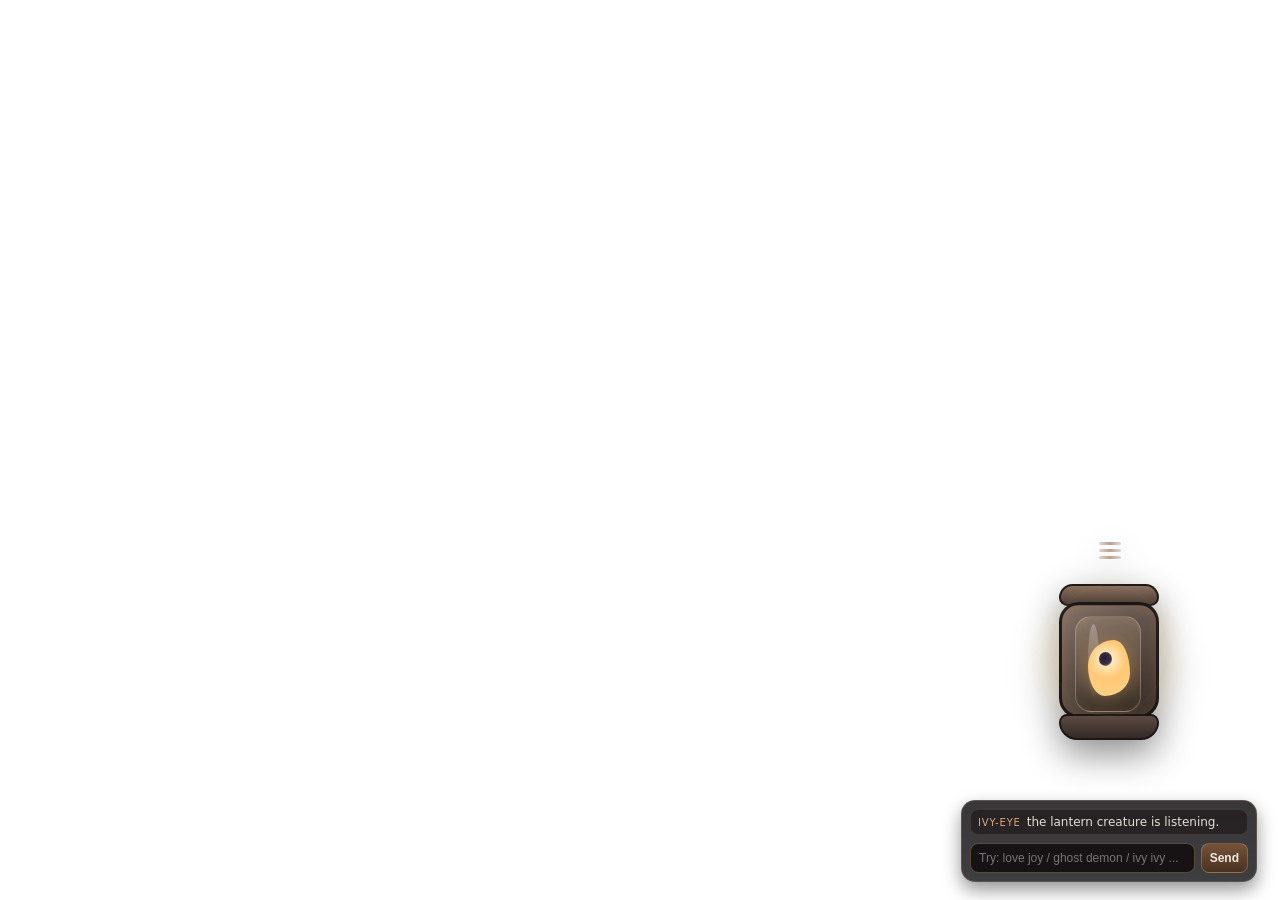
==== overlay/index.html @ ac53aeec "Refine ivy event into peek form and amplify chat reactions" ====
<!doctype html>
<html lang="en">
  <head>
    <meta charset="UTF-8" />
    <meta name="viewport" content="width=device-width, initial-scale=1.0" />
    <title>Ivy Eye Overlay</title>
    <link rel="stylesheet" href="styles.css" />
  </head>
  <body>
    <main id="overlay-root" class="overlay-corner" data-mode="live" data-state="awakened">
      <section id="lantern" class="lantern state-awakened" aria-label="Haunted lantern companion">
        <div class="chain" aria-hidden="true"><span></span><span></span><span></span></div>
        <div class="lantern-halo" aria-hidden="true"></div>

        <div class="lantern-shell">
          <span class="frame cap"></span>
          <span class="frame body"></span>
          <span class="frame base"></span>
          <span class="glass"></span>
          <span class="cracks"></span>
          <span class="entity-wrap">
            <span class="flame-core"></span>
            <span class="flame-inner"></span>
            <span class="ivy-peeker"><span class="peeker-eye"></span></span>
          </span>
        </div>

        <div class="particle-layer warm" aria-hidden="true"></div>
        <div class="particle-layer ash" aria-hidden="true"></div>
        <div class="particle-layer smoke" aria-hidden="true"></div>
        <div class="burst-ring" aria-hidden="true"></div>
        <div id="explosion-field" class="explosion-field" aria-hidden="true"></div>

        <div class="ritual-layer" aria-hidden="true">
          <div class="ritual-ring"></div>
          <div class="ritual-sigil"></div>
          <div class="ritual-text">IVY PEEK</div>
        </div>
      </section>

      <section id="interaction-header" class="interaction-header" aria-label="interaction header">
        <p>Chat to stir the flame</p>
      </section>

      <aside id="chat-panel" class="chat-panel" aria-label="Lantern chat panel">
        <ol id="chat-list"></ol>

        <form id="chat-input-form" class="chat-input" hidden>
          <input id="chat-input" type="text" maxlength="180" placeholder="Try: love joy / ghost demon / ivy ivy ..." autocomplete="off" />
          <button type="submit">Send</button>
        </form>
      </aside>

      <p id="tiny-status" class="tiny-status" hidden></p>
    </main>

    <script src="app.js"></script>
  </body>
</html>
---- overlay/styles.css ----
:root {
  --halo: rgba(255, 186, 106, .46);
  --shell-glow: rgba(201, 128, 66, .26);
  --flame-main: #ffaf54;
  --flame-core: #fff0bd;
  --flicker-speed: 1.55s;
}

* { box-sizing: border-box; }
html, body { margin: 0; width: 100%; height: 100%; overflow: hidden; font-family: Inter, system-ui, sans-serif; }
body { background: transparent; color: #f4e7d4; }

.overlay-corner {
  position: fixed;
  right: 18px;
  bottom: 18px;
  width: 306px;
  display: flex;
  flex-direction: column;
  align-items: center;
  gap: 8px;
  pointer-events: none;
}

.lantern {
  position: relative;
  width: 232px;
  height: 252px;
  pointer-events: none;
  filter: drop-shadow(0 14px 18px rgba(0,0,0,.45));
  animation: float 5.2s ease-in-out infinite;
  transition: transform .22s ease, filter .22s ease;
}

.lantern::after {
  content: '';
  position: absolute;
  left: 60px;
  top: 52px;
  width: 100px;
  height: 108px;
  border-radius: 54% 46% 50% 50%;
  background: radial-gradient(circle at 50% 42%, rgba(255,255,255,0) 0%, rgba(255,250,236,0) 24%, rgba(255,239,205,0) 60%, rgba(255,210,150,0) 100%);
  opacity: 0;
  pointer-events: none;
  mix-blend-mode: screen;
  transition: opacity .18s ease;
}

.chain { position: absolute; left: 106px; top: 2px; display: flex; flex-direction: column; gap: 4px; }
.chain span { width: 22px; height: 3px; border-radius: 99px; background: linear-gradient(90deg, rgba(89,75,67,.2), rgba(176,142,116,.85), rgba(89,75,67,.2)); }

.lantern-halo {
  position: absolute;
  left: 36px;
  top: 34px;
  width: 158px;
  height: 170px;
  border-radius: 50%;
  background: radial-gradient(circle, var(--halo) 0%, rgba(0,0,0,0) 72%);
  animation: haloPulse 2.9s ease-in-out infinite;
  transition: transform .2s ease, filter .2s ease;
}

.lantern-shell { position: absolute; left: 66px; top: 44px; width: 100px; height: 156px; }
.frame { position: absolute; left: 0; width: 100%; }
.frame.cap {
  top: 0;
  height: 22px;
  border-radius: 16px 16px 10px 10px;
  border: 2px solid rgba(28,22,20,.92);
  background: linear-gradient(180deg, #8a6f5d, #4e3f37);
}
.frame.body {
  top: 18px;
  height: 116px;
  border-radius: 20px;
  border: 3px solid rgba(24,21,20,.9);
  background: linear-gradient(145deg, rgba(118,100,91,.85), rgba(43,35,32,.96));
  box-shadow: inset 0 0 16px var(--shell-glow);
}
.frame.base {
  top: 130px;
  height: 26px;
  border-radius: 10px 10px 22px 22px;
  border: 2px solid rgba(25,22,22,.95);
  background: linear-gradient(180deg, #5d4a42, #342a27);
}

.glass {
  position: absolute;
  left: 16px;
  top: 32px;
  width: 66px;
  height: 96px;
  border-radius: 16px;
  border: 1px solid rgba(255, 223, 186, .32);
  background: linear-gradient(180deg, rgba(255,236,210,.14), rgba(16,14,13,.34));
  box-shadow: inset 0 0 20px rgba(255, 195, 108, .12);
  overflow: hidden;
}
.glass::before {
  content: '';
  position: absolute;
  left: 12px;
  top: 7px;
  width: 11px;
  height: 72px;
  border-radius: 50%;
  background: linear-gradient(180deg, rgba(255,255,255,.28), rgba(255,255,255,.03));
}
.glass::after {
  content: '';
  position: absolute;
  inset: 0;
  opacity: 0;
  background: radial-gradient(circle at 66% 28%, rgba(0,0,0,.16), rgba(0,0,0,.58));
  transition: opacity .22s ease;
}

.cracks {
  position: absolute;
  left: 20px;
  top: 42px;
  width: 56px;
  height: 84px;
  border-radius: 12px;
  opacity: 0;
  background:
    linear-gradient(118deg, transparent 42%, rgba(219, 228, 235, .45) 44%, transparent 46%),
    linear-gradient(74deg, transparent 56%, rgba(210, 218, 226, .38) 58%, transparent 60%),
    linear-gradient(22deg, transparent 47%, rgba(193, 201, 207, .32) 49%, transparent 51%);
  transition: opacity .2s ease;
}

.entity-wrap {
  position: absolute;
  left: 16px;
  top: 32px;
  width: 66px;
  height: 96px;
  border-radius: 14px;
  overflow: hidden;
  pointer-events: none;
}

.entity-wrap::before {
  content: '';
  position: absolute;
  left: 50%;
  top: 58px;
  width: 18px;
  height: 10px;
  margin-left: -9px;
  opacity: 0;
  border-radius: 8px;
  background: radial-gradient(circle at 50% 50%, rgba(205, 239, 167, .8), rgba(120, 158, 98, 0));
  transition: opacity .2s ease;
}

.flame-core,
.flame-inner { position: absolute; transition: all .2s ease; }

.flame-core {
  left: 13px;
  top: 24px;
  width: 40px;
  height: 54px;
  background: radial-gradient(circle at 45% 35%, var(--flame-core) 0%, #ffc875 44%, var(--flame-main) 100%);
  border-radius: 58% 42% 62% 38% / 48% 58% 42% 52%;
  filter: drop-shadow(0 0 11px rgba(255, 184, 95, .5));
  animation: blobFloat var(--flicker-speed) ease-in-out infinite;
}

.flame-inner {
  left: 23px;
  top: 38px;
  width: 14px;
  height: 16px;
  border-radius: 50%;
  background: radial-gradient(circle at 42% 42%, #231d2a 0%, #3e2f4c 58%, rgba(255, 214, 151, .9) 100%);
  animation: eyeDrift 1.8s ease-in-out infinite;
}

.flame-core::before,
.flame-core::after,
.flame-inner::before {
  content: '';
  position: absolute;
  opacity: 0;
  transition: opacity .18s ease, transform .18s ease;
}


.ivy-peeker {
  position: absolute;
  left: 20px;
  top: 72px;
  width: 24px;
  height: 20px;
  border-radius: 56% 44% 46% 54%;
  background: radial-gradient(circle at 50% 24%, #ecffd5 0%, #b9da95 44%, #465744 100%);
  opacity: 0;
  transform: translateY(16px) scale(.72);
  transition: opacity .2s ease, transform .22s ease;
}

.peeker-eye {
  position: absolute;
  left: 7px;
  top: 6px;
  width: 10px;
  height: 8px;
  border-radius: 50%;
  background: radial-gradient(circle at 50% 50%, #111119 0%, #2e3040 56%, #9bc27d 100%);
}

.particle-layer { position: absolute; inset: 0; overflow: visible; }
.particle { position: absolute; width: 5px; height: 5px; border-radius: 50%; animation: rise 2.8s ease-out forwards; }
.particle.warm { background: #ffd39b; box-shadow: 0 0 8px rgba(255, 203, 127, .9); }
.particle.ash { background: rgba(174, 188, 203, .75); }
.particle.smoke { width: 7px; height: 7px; background: rgba(70, 79, 90, .5); filter: blur(.4px); }

.burst-ring {
  position: absolute;
  left: 74px;
  top: 76px;
  width: 84px;
  height: 84px;
  border-radius: 50%;
  border: 1px solid rgba(255, 205, 153, .58);
  opacity: 0;
}
.lantern.burst .burst-ring { animation: burst .76s ease-out; }
.lantern.stress .burst-ring { animation: burst .38s ease-out; border-color: rgba(180,110,98,.9); }

.explosion-field {
  position: absolute;
  left: -96px;
  top: -98px;
  width: 424px;
  height: 360px;
  overflow: visible;
  pointer-events: none;
}
.debris {
  position: absolute;
  width: 8px;
  height: 8px;
  border-radius: 2px;
  background: rgba(255, 204, 129, .9);
  box-shadow: 0 0 8px rgba(255, 177, 93, .45);
  animation: debrisFly 1.5s cubic-bezier(.2,.7,.2,1) forwards;
}
.debris.shard { background: rgba(207, 227, 245, .95); clip-path: polygon(0 0, 100% 20%, 70% 100%, 18% 72%); }
.debris.ember { background: rgba(255, 132, 74, .95); border-radius: 50%; }
.debris.spore { background: rgba(173, 152, 224, .85); border-radius: 50%; }
.debris.smoke { background: rgba(88, 94, 106, .58); filter: blur(1px); border-radius: 50%; }

.ritual-layer {
  position: absolute;
  left: 58px;
  top: 44px;
  width: 116px;
  height: 132px;
  pointer-events: none;
}

.ritual-ring,
.ritual-sigil {
  position: absolute;
  inset: 0;
  border-radius: 50%;
  opacity: 0;
  transition: opacity .18s ease, transform .18s ease;
}

.ritual-ring {
  border: 1px solid rgba(136, 186, 129, .28);
  box-shadow: 0 0 10px rgba(120, 169, 116, .22), inset 0 0 12px rgba(192, 160, 94, .16);
}

.ritual-sigil {
  inset: 14px;
  border: 1px dashed rgba(209, 192, 144, .24);
  transform: scale(.86) rotate(-4deg);
}

.ritual-text {
  display: none;
  position: absolute;
  left: 50%;
  top: -22px;
  transform: translateX(-50%);
  font-size: 9px;
  letter-spacing: .2em;
  color: rgba(219, 243, 192, .84);
  text-transform: uppercase;
  white-space: nowrap;
  opacity: 0;
}



.interaction-header p {
  margin: 0;
  padding: 4px 10px;
  border-radius: 999px;
  font-size: 11px;
  letter-spacing: .07em;
  text-transform: uppercase;
  color: rgba(244, 220, 193, .93);
  background: rgba(23, 16, 13, .66);
  border: 1px solid rgba(194, 147, 103, .35);
}

.chat-panel {
  width: 296px;
  border-radius: 14px;
  background: linear-gradient(180deg, rgba(13, 11, 13, .82), rgba(7, 8, 11, .78));
  border: 1px solid rgba(207, 160, 118, .24);
  box-shadow: 0 8px 18px rgba(0,0,0,.42);
  padding: 8px;
  pointer-events: auto;
}
#chat-list { margin: 0; padding: 0; list-style: none; display: grid; gap: 5px; max-height: 146px; overflow: hidden; }
#chat-list li { font-size: 12px; color: rgba(239, 233, 224, .95); background: rgba(30, 24, 26, .64); border: 1px solid rgba(180, 137, 99, .2); border-radius: 8px; padding: 5px 7px; }
#chat-list .tag { font-size: 10px; letter-spacing: .08em; text-transform: uppercase; margin-right: 6px; color: rgba(255, 189, 126, .85); }

.chat-input { display: grid; grid-template-columns: 1fr auto; gap: 6px; margin-top: 8px; }
.chat-input input,
.chat-input button {
  pointer-events: auto;
  border-radius: 8px;
  border: 1px solid rgba(200, 158, 120, .38);
  background: rgba(20, 16, 18, .9);
  color: #f3eadf;
  font-size: 12px;
  padding: 7px 8px;
}
.chat-input button { font-weight: 600; background: linear-gradient(180deg, rgba(128, 87, 56, .85), rgba(76, 50, 32, .9)); }

.tiny-status {
  margin: 0;
  max-width: 286px;
  font-size: 10px;
  color: rgba(218, 227, 220, .94);
  letter-spacing: .02em;
  padding: 4px 6px;
  border-radius: 6px;
  border: 1px solid rgba(134, 147, 153, .4);
  background: rgba(12, 14, 18, .8);
}


/* trigger reactions */
.lantern.message-ping .entity-wrap { transform: translateY(-2px) scale(1.02); }
.lantern.react-neutral .flame-core { transform: scale(1.07); }
.lantern.react-heal .flame-core { transform: scale(1.1) translateY(-2px); filter: drop-shadow(0 0 18px rgba(255, 204, 121, .7)); }
.lantern.react-heal .lantern-halo { transform: scale(1.08); }
.lantern.react-corrupt .flame-core { transform: scale(.95) rotate(-4deg); filter: drop-shadow(0 0 14px rgba(121, 80, 170, .75)); }
.lantern.react-corrupt .glass::after { opacity: .34; }
.lantern.react-ivy { transform: scale(1.03); }
.lantern.react-ivy .cracks { opacity: .35; }

/* eye look controls */
.lantern[data-look='left'] .flame-inner { transform: translateX(-4px); }
.lantern[data-look='right'] .flame-inner { transform: translateX(4px); }

/* ivy buildup */
.lantern.ivy-level-1, .lantern.ivy-level-2 { transform: scale(1.01); }
.lantern.ivy-level-3, .lantern.ivy-level-4 { transform: scale(1.03); }
.lantern.ivy-level-5, .lantern.ivy-level-6 { transform: scale(1.05); }
.lantern.ivy-level-7, .lantern.ivy-level-8 { transform: scale(1.08); animation-duration: 2.9s; }
.lantern.ivy-level-9 { transform: scale(1.12); animation: overloadPulse .8s ease-in-out infinite; }
.lantern.ivy-level-10 { transform: scale(1.14); }
.lantern.ivy-level-5 .cracks, .lantern.ivy-level-6 .cracks { opacity: .42; }
.lantern.ivy-level-7 .cracks, .lantern.ivy-level-8 .cracks { opacity: .64; }
.lantern.ivy-level-9 .cracks, .lantern.ivy-level-10 .cracks { opacity: .9; }

/* ivy ritual phases */
.lantern.ivy-surge-hit .ritual-ring {
  opacity: .46;
  transform: scale(1.07);
}

.lantern.ivy-surge-hit .ritual-sigil {
  opacity: .3;
  transform: scale(.98) rotate(4deg);
}

.lantern.ivy-charge .ritual-ring {
  opacity: .24;
}
.lantern.ivy-charge .flame-core { animation-duration: 1.45s; }

.lantern.ivy-warning .ritual-ring,
.lantern.ivy-warning .ritual-sigil {
  opacity: .54;
  animation: sigilPulse 1.05s ease-in-out infinite;
}

.lantern.ivy-warning .lantern-halo {
  transform: scale(1.16);
  filter: saturate(1.16);
}
.lantern.ivy-warning .flame-core { transform: scale(1.1) translateY(-2px); animation-duration: .9s; }

.lantern.ivy-surge .ritual-ring {
  opacity: .2;
  animation: ritualRingBurst 1.3s ease-out infinite;
}

.lantern.ivy-surge .ritual-sigil {
  opacity: .16;
  animation: sigilSpin 1.35s linear infinite;
}

.lantern.ivy-surge .lantern-halo {
  transform: scale(1.28);
  filter: brightness(1.46) saturate(1.2);
}

.lantern.ivy-surge .glass::after {
  opacity: .72;
  background: radial-gradient(circle at 50% 42%, rgba(12,10,18,.4), rgba(6,5,12,.84));
}

.lantern.ivy-surge .flame-core {
  transform: translateY(14px) scale(.82,.74);
  opacity: .62;
}

.lantern.ivy-surge .flame-inner {
  transform: translateY(16px) scale(.72);
  opacity: .4;
}

.lantern.ivy-surge .ivy-peeker {
  opacity: .96;
  transform: translateY(-4px) scale(1.08);
  animation: peekerBob .9s ease-in-out infinite;
}

.lantern.ivy-surge .peeker-eye {
  animation: peekerBlink 1.2s steps(1,end) infinite;
}

.lantern.ivy-surge .entity-wrap::before { opacity: .28; }
.lantern.ivy-surge .entity-wrap::after { display: none; }

.lantern.ivy-cooldown .ritual-ring,
.lantern.ivy-cooldown .ritual-sigil {
  opacity: .2;
}

.lantern.ivy-cooldown .flame-core,
.lantern.ivy-cooldown .flame-inner {
  transform: scale(.9) translateY(4px);
  opacity: .72;
}
.lantern.ivy-cooldown .ivy-peeker { opacity: 0; transform: translateY(12px) scale(.7); }

.overlay-corner[data-mode='test'] .lantern.ivy-surge .ritual-text {
  display: block;
  opacity: .92;
  animation: ritualTextPulse .9s ease-in-out infinite;
}

.lantern.blink .flame-core { transform: scaleY(.08); }
.lantern.blink .flame-inner { transform: scale(.1); opacity: 0; }
.lantern.bloom .lantern-halo { transform: scale(1.2); }


/* state character accessories/details */
.lantern.state-blissful .flame-core::before {
  opacity: .85;
  left: 6px;
  top: 10px;
  width: 5px;
  height: 5px;
  border-radius: 50%;
  background: rgba(255, 242, 179, .9);
  box-shadow: 16px 2px 0 rgba(255, 236, 164, .78), 10px 12px 0 rgba(255, 214, 140, .62);
}

.lantern.state-awakened .flame-core::before {
  opacity: .55;
  left: 11px;
  top: 8px;
  width: 18px;
  height: 6px;
  border-radius: 8px;
  border: 1px solid rgba(255, 220, 162, .42);
}

.lantern.state-curious .flame-core::after {
  opacity: .84;
  left: 30px;
  top: 5px;
  width: 9px;
  height: 9px;
  border-radius: 70% 30% 70% 30%;
  background: rgba(206, 232, 255, .8);
  transform: rotate(18deg);
}

.lantern.state-disturbed .flame-core::before {
  opacity: .78;
  left: 7px;
  top: 18px;
  width: 22px;
  height: 2px;
  background: rgba(244, 198, 189, .7);
  transform: rotate(-18deg);
}

.lantern.state-corrupted .flame-core::after {
  opacity: .9;
  left: 31px;
  top: 24px;
  width: 3px;
  height: 16px;
  border-radius: 4px;
  background: rgba(59, 41, 89, .85);
}

.lantern.state-rotting .flame-core::before {
  opacity: .72;
  left: 9px;
  top: 6px;
  width: 20px;
  height: 6px;
  border-radius: 6px;
  border: 1px dashed rgba(187, 194, 171, .56);
}

.lantern.state-dead .flame-core::before {
  opacity: .78;
  left: 6px;
  top: 4px;
  width: 24px;
  height: 8px;
  border-radius: 10px;
  border: 1px solid rgba(151, 166, 160, .46);
  transform: rotate(-8deg);
}

.lantern.state-dead .flame-inner::before {
  opacity: .86;
  left: -2px;
  top: -2px;
  width: 12px;
  height: 5px;
  border-radius: 4px;
  background: rgba(20, 22, 28, .8);
}

/* state visuals */
.lantern.state-blissful {
  --halo: rgba(255, 229, 178, .68);
  --flame-main: #ffe2a5;
  --flame-core: #fffdf0;
}
.lantern.state-blissful .flame-core { width: 42px; height: 58px; left: 12px; top: 22px; border-radius: 62% 38% 58% 42% / 44% 62% 38% 56%; filter: drop-shadow(0 0 16px rgba(255, 215, 120, .72)); animation-duration: 1.15s; }
.lantern.state-blissful .flame-inner { left: 24px; top: 34px; width: 13px; height: 14px; }

.lantern.state-awakened {
  --halo: rgba(255, 214, 154, .52);
  --flame-main: #ffd38a;
  --flame-core: #fff8dd;
}
.lantern.state-awakened .flame-core { width: 42px; height: 56px; border-radius: 62% 38% 60% 40% / 46% 60% 40% 54%; animation-duration: 1.25s; }
.lantern.state-awakened .flame-inner { width: 13px; height: 14px; left: 24px; top: 36px; }

.lantern.state-curious {
  --halo: rgba(206, 212, 255, .4);
  --flame-main: #8eb8ff;
  --flame-core: #e4f1ff;
}
.lantern.state-curious .flame-core { width: 40px; height: 58px; left: 11px; top: 20px; border-radius: 52% 48% 62% 38% / 40% 58% 42% 60%; transform: rotate(-7deg); }
.lantern.state-curious .flame-inner { left: 21px; top: 32px; transform: translateX(2px); }

.lantern.state-disturbed {
  --halo: rgba(178, 140, 226, .36);
  --flame-main: #9e76d7;
  --flame-core: #e5d5ff;
  --flicker-speed: .82s;
}
.lantern.state-disturbed .flame-core { width: 44px; height: 56px; left: 10px; top: 24px; border-radius: 44% 56% 48% 52% / 58% 44% 56% 42%; transform: rotate(-4deg); animation-duration: .72s; }
.lantern.state-disturbed .flame-inner { left: 24px; top: 36px; animation-duration: .9s; }
.lantern.state-disturbed .glass::after { opacity: .26; }

.lantern.state-corrupted {
  --halo: rgba(126, 93, 184, .42);
  --flame-main: #7453b6;
  --flame-core: #ccbdf4;
  --flicker-speed: .62s;
}
.lantern.state-corrupted .flame-core {
  width: 44px;
  height: 60px;
  left: 11px;
  top: 18px;
  background: radial-gradient(circle at 40% 32%, #f0e9ff 0%, #8f72df 34%, #4a3464 100%);
  clip-path: polygon(48% 2%, 75% 14%, 81% 39%, 93% 61%, 69% 92%, 43% 100%, 25% 84%, 10% 63%, 18% 40%, 32% 17%);
  transform: rotate(5deg);
}
.lantern.state-corrupted .flame-inner {
  width: 15px;
  height: 13px;
  left: 23px;
  top: 31px;
  border-radius: 50%;
  background: radial-gradient(circle at 46% 46%, #161019 0%, #3d2b55 64%, #7f6ac2 100%);
  animation: pupilTwitch 1.2s steps(2, end) infinite;
}
.lantern.state-corrupted .cracks { opacity: .58; }
.lantern.state-corrupted .glass::after { opacity: .52; }

.lantern.state-rotting {
  --halo: rgba(116, 116, 148, .24);
  --flame-main: #68717a;
  --flame-core: #b8b6c3;
  --flicker-speed: 1.9s;
}
.lantern.state-rotting .flame-core {
  width: 40px;
  height: 44px;
  left: 12px;
  top: 34px;
  background: radial-gradient(circle at 42% 36%, #d4d0d8 0%, #75818f 40%, #252830 100%);
  border-radius: 56% 44% 62% 38% / 52% 54% 46% 48%;
  clip-path: none;
}
.lantern.state-rotting .flame-inner { width: 10px; height: 8px; left: 23px; top: 47px; border-radius: 50%; background: #111015; animation-duration: 2.7s; }
.lantern.state-rotting .cracks, .lantern.state-rotting .glass::after { opacity: .84; }

.lantern.state-dead {
  --halo: rgba(88, 94, 104, .2);
  --flame-main: #565d65;
  --flame-core: #88919c;
}
.lantern.state-dead .flame-core {
  width: 36px;
  height: 28px;
  left: 15px;
  top: 46px;
  clip-path: none;
  border-radius: 58% 42% 62% 38% / 48% 52% 44% 56%;
  background: radial-gradient(circle at 49% 49%, #9ea8b2 0%, #4c5562 45%, #101216 100%);
  animation: undeadLurch 3.8s cubic-bezier(.2,.6,.2,1) infinite;
}
.lantern.state-dead .flame-inner { opacity: .42; width: 10px; height: 8px; top: 53px; left: 22px; background: radial-gradient(circle at 50% 50%, #1a1a20 0%, #09090d 100%); border-radius: 50%; animation: undeadBlink 4.2s steps(1,end) infinite; }
.lantern.state-dead .cracks, .lantern.state-dead .glass::after { opacity: 1; }
.lantern.state-dead .glass::after { background: radial-gradient(circle at 48% 42%, rgba(16,18,22,.44), rgba(4,4,7,.86)); }
.lantern.state-dead .frame.body { background: linear-gradient(145deg, rgba(72,69,67,.86), rgba(28,28,30,.98)); }

@keyframes float { 0%,100%{transform:translateY(0)} 50%{transform:translateY(-5px)} }
@keyframes haloPulse { 0%,100%{transform:scale(1)} 50%{transform:scale(1.05)} }
@keyframes blobFloat { 0%,100%{ transform: scale(1) translateY(0);} 35%{ transform: scale(1.05,.93) translateY(-2px);} 70%{ transform: scale(.94,1.06) translateY(2px);} }
@keyframes eyeDrift { 0%,100%{ transform: translate(0,0);} 40%{ transform: translate(1px,-1px);} 70%{ transform: translate(-1px,1px);} }
@keyframes rise { from{ opacity:.95; transform: translate(0,0) scale(1);} to{ opacity:0; transform: translate(var(--dx), var(--dy)) scale(.35);} }
@keyframes burst { from{ opacity:.72; transform: scale(.6);} to{ opacity:0; transform: scale(1.4);} }
@keyframes overloadPulse { 0%,100%{ transform: scale(1.08);} 50%{ transform: scale(1.17);} }
@keyframes shock { from{ opacity:.95; transform: scale(.35);} to{ opacity:0; transform: scale(1.58);} }
@keyframes afterflashFade { from{ opacity:.78; } to{ opacity:0; } }
@keyframes debrisFly { to { transform: translate(var(--dx), var(--dy)) rotate(300deg); opacity: 0; } }
@keyframes shatterFling { 0%{ opacity:1; transform: scale(1) translateY(0);} 100%{ opacity:0; transform: scale(1.08) translateY(-8px) rotate(8deg);} }
@keyframes burstOut { 0%{ opacity:.95; transform: scale(.35); } 55%{ opacity:1; transform: scale(1.45); } 100%{ opacity:0; transform: scale(1.92); } }
@keyframes emberFlicker { 0%,100%{ transform: scale(.96); filter: drop-shadow(0 0 6px rgba(255,128,70,.45)); } 50%{ transform: scale(1.1); filter: drop-shadow(0 0 10px rgba(255,154,88,.66)); } }
@keyframes sigilPulse { 0%,100%{ transform: scale(1) rotate(0deg);} 50%{ transform: scale(1.06) rotate(3deg);} }
@keyframes sigilSpin { from{ transform: scale(1) rotate(0deg);} to{ transform: scale(1.06) rotate(360deg);} }
@keyframes ritualRingBurst { 0%{ transform: scale(.75); opacity:.85;} 100%{ transform: scale(1.45); opacity:0;} }
@keyframes ritualTextPulse { 0%,100%{ opacity:.7; letter-spacing:.16em;} 50%{ opacity:1; letter-spacing:.22em;} }
@keyframes eyePulse { 0%,100%{ transform: scale(1);} 50%{ transform: scale(1.18,.88);} }
@keyframes peekerBob { 0%,100%{ transform: translateY(-4px) scale(1.08);} 50%{ transform: translateY(-7px) scale(1.12);} }
@keyframes peekerBlink { 0%,30%,55%,100%{ transform: scaleY(1);} 36%,42%{ transform: scaleY(.2);} 70%{ transform: scaleY(.65);} }
@keyframes surgeBlob { 0%,100%{ transform: scale(1.04);} 50%{ transform: scale(1.18,.92);} }
@keyframes undeadLurch { 0%,35%,100%{ transform: scale(1) translateY(0);} 45%{ transform: scale(1.03,.95) translateY(2px);} 70%{ transform: scale(.96,1.04) translateY(1px);} }
@keyframes undeadBlink { 0%,40%,63%,100%{ transform: scaleY(1);} 46%,50%{ transform: scaleY(.25);} 70%{ transform: scaleY(.7);} }
@keyframes deadPulse { 0%,100%{ opacity:.62; transform: scale(.95);} 50%{ opacity:.3; transform: scale(1.02);} }
@keyframes pupilTwitch { 0%,100%{ transform: translate(0,0);} 40%{ transform: translate(2px,-1px);} 65%{ transform: translate(-1px,1px);} }
@keyframes rebirthFlare { 0%{ transform: scale(.52) translateY(14px); opacity:.2;} 100%{ transform: scale(1) translateY(0); opacity:1;} }
@keyframes rebirthHalo { 0%{ opacity:.2; transform: scale(.6);} 100%{ opacity:1; transform: scale(1);} }

@media (max-width: 900px) {
  .overlay-corner { right: 10px; bottom: 10px; transform: scale(.92); transform-origin: bottom right; }
}
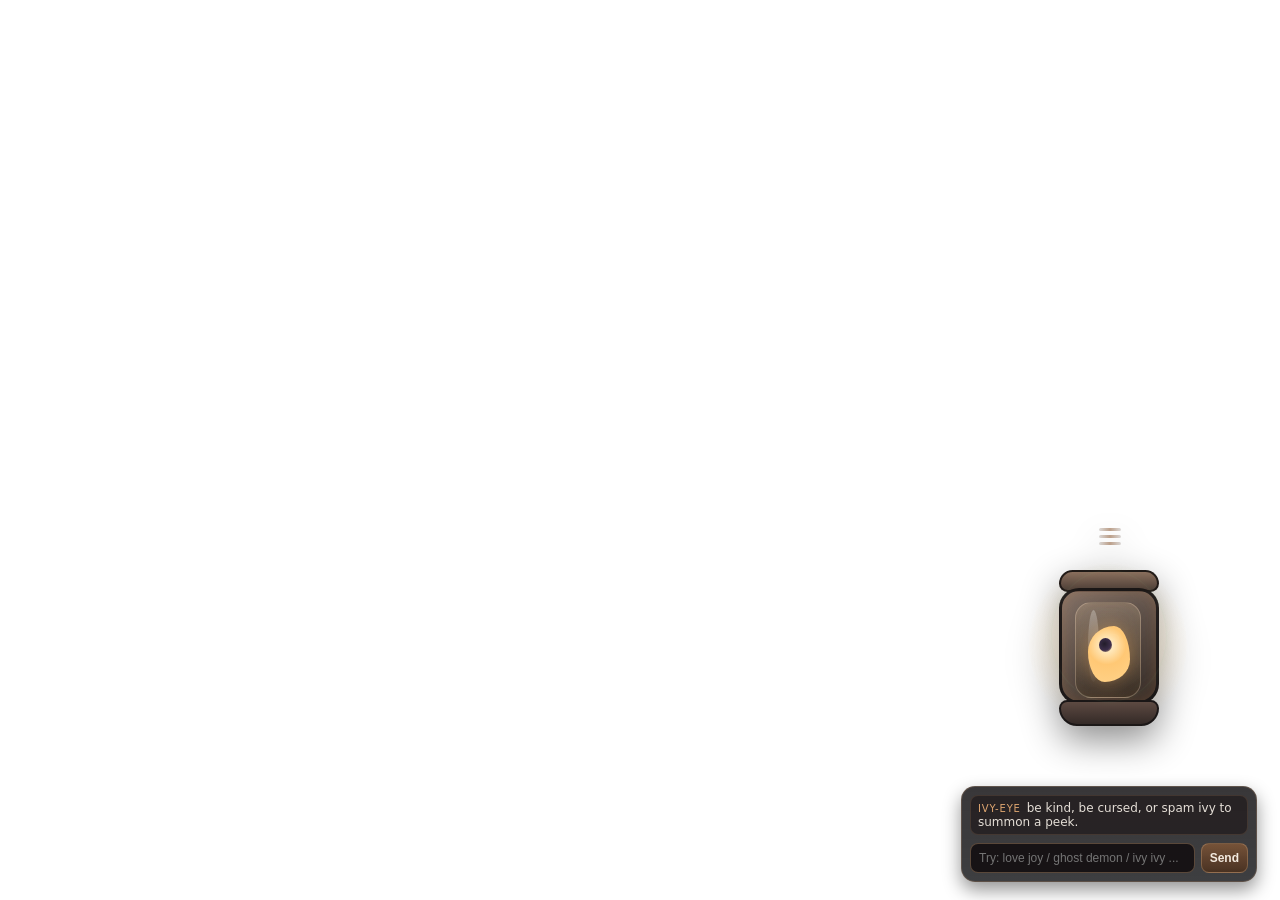
==== commit f1a5f718: "Tune chat powers flow and single-creature ivy peek" ====
--- a/overlay/index.html
+++ b/overlay/index.html
@@ -34,12 +34,11 @@
         <div class="ritual-layer" aria-hidden="true">
           <div class="ritual-ring"></div>
           <div class="ritual-sigil"></div>
-          <div class="ritual-text">IVY PEEK</div>
-        </div>
+                  </div>
       </section>
 
       <section id="interaction-header" class="interaction-header" aria-label="interaction header">
-        <p>Chat to stir the flame</p>
+        <p>Comfort it • Corrupt it • Ivy to summon</p>
       </section>
 
       <aside id="chat-panel" class="chat-panel" aria-label="Lantern chat panel">
--- a/overlay/styles.css
+++ b/overlay/styles.css
@@ -286,20 +286,6 @@
   transform: scale(.86) rotate(-4deg);
 }
 
-.ritual-text {
-  display: none;
-  position: absolute;
-  left: 50%;
-  top: -22px;
-  transform: translateX(-50%);
-  font-size: 9px;
-  letter-spacing: .2em;
-  color: rgba(219, 243, 192, .84);
-  text-transform: uppercase;
-  white-space: nowrap;
-  opacity: 0;
-}
-
 
 
 .interaction-header p {
@@ -354,8 +340,8 @@
 
 
 /* trigger reactions */
-.lantern.message-ping .entity-wrap { transform: translateY(-2px) scale(1.02); }
-.lantern.react-neutral .flame-core { transform: scale(1.07); }
+.lantern.message-ping .entity-wrap { transform: translateY(-3px) scale(1.04); animation: chatNudge .32s ease-out; }
+.lantern.react-neutral .flame-core { transform: scale(1.1); filter: drop-shadow(0 0 16px rgba(255, 215, 150, .62)); }
 .lantern.react-heal .flame-core { transform: scale(1.1) translateY(-2px); filter: drop-shadow(0 0 18px rgba(255, 204, 121, .7)); }
 .lantern.react-heal .lantern-halo { transform: scale(1.08); }
 .lantern.react-corrupt .flame-core { transform: scale(.95) rotate(-4deg); filter: drop-shadow(0 0 14px rgba(121, 80, 170, .75)); }
@@ -427,22 +413,27 @@
 }
 
 .lantern.ivy-surge .flame-core {
-  transform: translateY(14px) scale(.82,.74);
-  opacity: .62;
+  transform: translateY(18px) scale(.76,.68);
+  opacity: .18;
 }
 
 .lantern.ivy-surge .flame-inner {
-  transform: translateY(16px) scale(.72);
-  opacity: .4;
+  transform: translateY(20px) scale(.6);
+  opacity: .08;
 }
 
 .lantern.ivy-surge .ivy-peeker {
-  opacity: .96;
+  opacity: 0;
+  transform: translateY(12px) scale(.7);
+}
+
+.lantern.ivy-surge.ivy-peek-open .ivy-peeker {
+  opacity: .98;
   transform: translateY(-4px) scale(1.08);
   animation: peekerBob .9s ease-in-out infinite;
 }
 
-.lantern.ivy-surge .peeker-eye {
+.lantern.ivy-surge.ivy-peek-open .peeker-eye {
   animation: peekerBlink 1.2s steps(1,end) infinite;
 }
 
@@ -461,11 +452,6 @@
 }
 .lantern.ivy-cooldown .ivy-peeker { opacity: 0; transform: translateY(12px) scale(.7); }
 
-.overlay-corner[data-mode='test'] .lantern.ivy-surge .ritual-text {
-  display: block;
-  opacity: .92;
-  animation: ritualTextPulse .9s ease-in-out infinite;
-}
 
 .lantern.blink .flame-core { transform: scaleY(.08); }
 .lantern.blink .flame-inner { transform: scale(.1); opacity: 0; }
@@ -558,15 +544,15 @@
 
 /* state visuals */
 .lantern.state-blissful {
-  --halo: rgba(255, 229, 178, .68);
-  --flame-main: #ffe2a5;
-  --flame-core: #fffdf0;
-}
-.lantern.state-blissful .flame-core { width: 42px; height: 58px; left: 12px; top: 22px; border-radius: 62% 38% 58% 42% / 44% 62% 38% 56%; filter: drop-shadow(0 0 16px rgba(255, 215, 120, .72)); animation-duration: 1.15s; }
-.lantern.state-blissful .flame-inner { left: 24px; top: 34px; width: 13px; height: 14px; }
+  --halo: rgba(255, 236, 197, .78);
+  --flame-main: #ffe8b9;
+  --flame-core: #fffef7;
+}
+.lantern.state-blissful .flame-core { width: 44px; height: 60px; left: 11px; top: 20px; border-radius: 64% 36% 60% 40% / 46% 64% 36% 54%; filter: drop-shadow(0 0 18px rgba(255, 225, 162, .82)); animation-duration: 1.05s; }
+.lantern.state-blissful .flame-inner { left: 24px; top: 33px; width: 14px; height: 15px; }
 
 .lantern.state-awakened {
-  --halo: rgba(255, 214, 154, .52);
+  --halo: rgba(255, 224, 172, .6);
   --flame-main: #ffd38a;
   --flame-core: #fff8dd;
 }
@@ -649,9 +635,10 @@
   clip-path: none;
   border-radius: 58% 42% 62% 38% / 48% 52% 44% 56%;
   background: radial-gradient(circle at 49% 49%, #9ea8b2 0%, #4c5562 45%, #101216 100%);
-  animation: undeadLurch 3.8s cubic-bezier(.2,.6,.2,1) infinite;
-}
-.lantern.state-dead .flame-inner { opacity: .42; width: 10px; height: 8px; top: 53px; left: 22px; background: radial-gradient(circle at 50% 50%, #1a1a20 0%, #09090d 100%); border-radius: 50%; animation: undeadBlink 4.2s steps(1,end) infinite; }
+  animation: undeadLurch 4.2s cubic-bezier(.2,.6,.2,1) infinite; filter: saturate(.78) brightness(.86);
+}
+.lantern.state-dead .flame-inner { opacity: .5; width: 10px; height: 8px; top: 54px; left: 22px; background: radial-gradient(circle at 50% 50%, #16171d 0%, #08090d 100%); border-radius: 52% 48% 64% 36%; animation: undeadBlink 4.8s steps(1,end) infinite; }
+.lantern.state-dead .flame-inner::before { opacity: .6; left: -1px; top: -1px; width: 11px; height: 4px; border-radius: 8px; background: rgba(178, 192, 168, .42); transform-origin: center top; animation: undeadLid 4.8s steps(1,end) infinite; }
 .lantern.state-dead .cracks, .lantern.state-dead .glass::after { opacity: 1; }
 .lantern.state-dead .glass::after { background: radial-gradient(circle at 48% 42%, rgba(16,18,22,.44), rgba(4,4,7,.86)); }
 .lantern.state-dead .frame.body { background: linear-gradient(145deg, rgba(72,69,67,.86), rgba(28,28,30,.98)); }
@@ -676,9 +663,11 @@
 @keyframes eyePulse { 0%,100%{ transform: scale(1);} 50%{ transform: scale(1.18,.88);} }
 @keyframes peekerBob { 0%,100%{ transform: translateY(-4px) scale(1.08);} 50%{ transform: translateY(-7px) scale(1.12);} }
 @keyframes peekerBlink { 0%,30%,55%,100%{ transform: scaleY(1);} 36%,42%{ transform: scaleY(.2);} 70%{ transform: scaleY(.65);} }
+@keyframes chatNudge { 0%{ transform: translateY(0) scale(1);} 45%{ transform: translateY(-3px) scale(1.04);} 100%{ transform: translateY(0) scale(1);} }
 @keyframes surgeBlob { 0%,100%{ transform: scale(1.04);} 50%{ transform: scale(1.18,.92);} }
 @keyframes undeadLurch { 0%,35%,100%{ transform: scale(1) translateY(0);} 45%{ transform: scale(1.03,.95) translateY(2px);} 70%{ transform: scale(.96,1.04) translateY(1px);} }
-@keyframes undeadBlink { 0%,40%,63%,100%{ transform: scaleY(1);} 46%,50%{ transform: scaleY(.25);} 70%{ transform: scaleY(.7);} }
+@keyframes undeadBlink { 0%,44%,66%,100%{ transform: scaleY(1);} 49%,55%{ transform: scaleY(.28);} 76%{ transform: scaleY(.62);} }
+@keyframes undeadLid { 0%,44%,66%,100%{ transform: scaleY(.55);} 49%,55%{ transform: scaleY(1);} 76%{ transform: scaleY(.75);} }
 @keyframes deadPulse { 0%,100%{ opacity:.62; transform: scale(.95);} 50%{ opacity:.3; transform: scale(1.02);} }
 @keyframes pupilTwitch { 0%,100%{ transform: translate(0,0);} 40%{ transform: translate(2px,-1px);} 65%{ transform: translate(-1px,1px);} }
 @keyframes rebirthFlare { 0%{ transform: scale(.52) translateY(14px); opacity:.2;} 100%{ transform: scale(1) translateY(0); opacity:1;} }
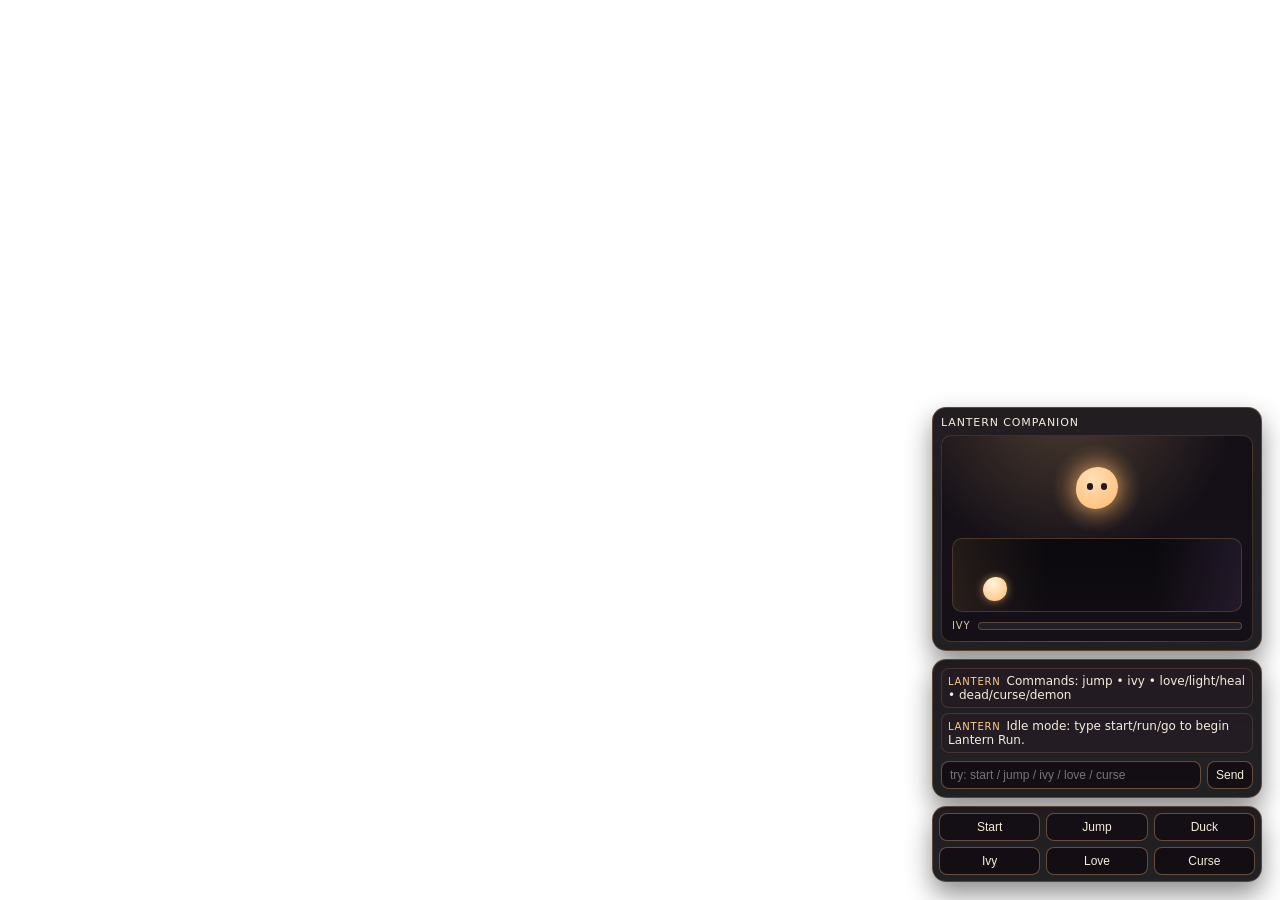
==== commit 8c93cdf0: "Refactor overlay into Lantern Run mini-game mode" ====
--- a/overlay/index.html
+++ b/overlay/index.html
@@ -3,52 +3,55 @@
   <head>
     <meta charset="UTF-8" />
     <meta name="viewport" content="width=device-width, initial-scale=1.0" />
-    <title>Ivy Eye Overlay</title>
+    <title>Lantern Run Overlay</title>
     <link rel="stylesheet" href="styles.css" />
   </head>
   <body>
-    <main id="overlay-root" class="overlay-corner" data-mode="live" data-state="awakened">
-      <section id="lantern" class="lantern state-awakened" aria-label="Haunted lantern companion">
-        <div class="chain" aria-hidden="true"><span></span><span></span><span></span></div>
-        <div class="lantern-halo" aria-hidden="true"></div>
+    <main id="overlay-root" class="overlay-corner" data-mode="live" data-game-state="idle">
+      <section id="lantern-card" class="lantern-card" aria-label="Lantern companion and mini-game">
+        <header class="panel-title">
+          <p id="mode-label">Lantern Companion</p>
+          <p id="score-label" hidden>Score: 0 • Best: 0</p>
+        </header>
 
-        <div class="lantern-shell">
-          <span class="frame cap"></span>
-          <span class="frame body"></span>
-          <span class="frame base"></span>
-          <span class="glass"></span>
-          <span class="cracks"></span>
-          <span class="entity-wrap">
-            <span class="flame-core"></span>
-            <span class="flame-inner"></span>
-            <span class="ivy-peeker"><span class="peeker-eye"></span></span>
-          </span>
-        </div>
+        <section id="lantern-stage" class="lantern-stage mode-idle" aria-live="polite">
+          <div class="lantern-shell" aria-hidden="true">
+            <span class="halo"></span>
+            <span id="runner" class="runner mood-idle">
+              <span class="eyes"></span>
+            </span>
+          </div>
 
-        <div class="particle-layer warm" aria-hidden="true"></div>
-        <div class="particle-layer ash" aria-hidden="true"></div>
-        <div class="particle-layer smoke" aria-hidden="true"></div>
-        <div class="burst-ring" aria-hidden="true"></div>
-        <div id="explosion-field" class="explosion-field" aria-hidden="true"></div>
+          <div id="game-strip" class="game-strip" role="img" aria-label="Lantern Run game lane">
+            <div class="lane-glow" aria-hidden="true"></div>
+            <div id="ground-runner" class="ground-runner"></div>
+            <div id="obstacle-layer" class="obstacle-layer"></div>
+            <div id="ivy-aura" class="ivy-aura" hidden></div>
+          </div>
 
-        <div class="ritual-layer" aria-hidden="true">
-          <div class="ritual-ring"></div>
-          <div class="ritual-sigil"></div>
-                  </div>
-      </section>
-
-      <section id="interaction-header" class="interaction-header" aria-label="interaction header">
-        <p>Comfort it • Corrupt it • Ivy to summon</p>
+          <div class="meters" aria-hidden="true">
+            <div class="meter-label">Ivy</div>
+            <div class="meter-track"><div id="ivy-meter" class="meter-fill"></div></div>
+          </div>
+        </section>
       </section>
 
       <aside id="chat-panel" class="chat-panel" aria-label="Lantern chat panel">
         <ol id="chat-list"></ol>
-
         <form id="chat-input-form" class="chat-input" hidden>
-          <input id="chat-input" type="text" maxlength="180" placeholder="Try: love joy / ghost demon / ivy ivy ..." autocomplete="off" />
+          <input id="chat-input" type="text" maxlength="180" placeholder="try: start / jump / ivy / love / curse" autocomplete="off" />
           <button type="submit">Send</button>
         </form>
       </aside>
+
+      <section id="test-controls" class="test-controls" hidden>
+        <button data-cmd="start">Start</button>
+        <button data-cmd="jump">Jump</button>
+        <button data-cmd="duck">Duck</button>
+        <button data-cmd="ivy">Ivy</button>
+        <button data-cmd="love">Love</button>
+        <button data-cmd="curse">Curse</button>
+      </section>
 
       <p id="tiny-status" class="tiny-status" hidden></p>
     </main>
--- a/overlay/styles.css
+++ b/overlay/styles.css
@@ -1,678 +1,194 @@
 :root {
-  --halo: rgba(255, 186, 106, .46);
-  --shell-glow: rgba(201, 128, 66, .26);
-  --flame-main: #ffaf54;
-  --flame-core: #fff0bd;
-  --flicker-speed: 1.55s;
+  --bg: rgba(11, 10, 14, 0.88);
+  --border: rgba(209, 149, 97, 0.35);
+  --warm: #ffb96e;
+  --warm-soft: #ffe0b7;
+  --dark: #221821;
+  --ivy: #93dd88;
+  --cursed: #8f69d1;
 }
 
 * { box-sizing: border-box; }
 html, body { margin: 0; width: 100%; height: 100%; overflow: hidden; font-family: Inter, system-ui, sans-serif; }
-body { background: transparent; color: #f4e7d4; }
+body { background: transparent; color: #f6ecdd; }
 
 .overlay-corner {
   position: fixed;
   right: 18px;
   bottom: 18px;
-  width: 306px;
-  display: flex;
-  flex-direction: column;
-  align-items: center;
+  width: 330px;
+  display: grid;
   gap: 8px;
-  pointer-events: none;
 }
 
-.lantern {
-  position: relative;
-  width: 232px;
-  height: 252px;
-  pointer-events: none;
-  filter: drop-shadow(0 14px 18px rgba(0,0,0,.45));
-  animation: float 5.2s ease-in-out infinite;
-  transition: transform .22s ease, filter .22s ease;
+.lantern-card,
+.chat-panel,
+.test-controls,
+.tiny-status {
+  border: 1px solid var(--border);
+  background: linear-gradient(180deg, rgba(22, 17, 20, 0.95), rgba(9, 9, 13, 0.9));
+  border-radius: 14px;
+  box-shadow: 0 12px 26px rgba(0, 0, 0, 0.45);
 }
 
-.lantern::after {
+.lantern-card { padding: 8px; }
+.panel-title { display: flex; justify-content: space-between; align-items: baseline; margin-bottom: 6px; }
+.panel-title p { margin: 0; font-size: 11px; text-transform: uppercase; letter-spacing: 0.08em; }
+#score-label { color: #f3d3a3; }
+
+.lantern-stage {
+  border-radius: 10px;
+  border: 1px solid rgba(195, 136, 93, 0.25);
+  background: radial-gradient(circle at 40% -20%, rgba(255, 188, 115, 0.2), rgba(20, 15, 23, 0.9) 55%);
+  padding: 10px;
+}
+
+.lantern-shell {
+  display: grid;
+  place-items: center;
+  height: 84px;
+  margin-bottom: 8px;
+  position: relative;
+}
+
+.halo {
+  position: absolute;
+  width: 90px;
+  height: 90px;
+  border-radius: 999px;
+  background: radial-gradient(circle, rgba(255, 185, 102, 0.45), transparent 70%);
+  animation: breathe 2.6s ease-in-out infinite;
+}
+
+.runner {
+  width: 42px;
+  height: 42px;
+  border-radius: 52% 48% 54% 46%;
+  position: relative;
+  background: radial-gradient(circle at 40% 30%, var(--warm-soft), var(--warm));
+  box-shadow: 0 0 16px rgba(255, 184, 107, 0.55);
+  transition: transform 120ms ease;
+  animation: bob 1.7s ease-in-out infinite;
+}
+
+.runner .eyes::before,
+.runner .eyes::after {
   content: '';
   position: absolute;
-  left: 60px;
-  top: 52px;
-  width: 100px;
-  height: 108px;
-  border-radius: 54% 46% 50% 50%;
-  background: radial-gradient(circle at 50% 42%, rgba(255,255,255,0) 0%, rgba(255,250,236,0) 24%, rgba(255,239,205,0) 60%, rgba(255,210,150,0) 100%);
-  opacity: 0;
-  pointer-events: none;
-  mix-blend-mode: screen;
-  transition: opacity .18s ease;
+  top: 16px;
+  width: 6px;
+  height: 7px;
+  border-radius: 999px;
+  background: #251726;
+}
+.runner .eyes::before { left: 11px; }
+.runner .eyes::after { right: 11px; }
+.runner.mood-hit { background: radial-gradient(circle at 40% 30%, #f2d2ff, var(--cursed)); }
+.runner.mood-ivy { box-shadow: 0 0 20px rgba(149, 225, 138, 0.8); }
+.runner.mood-jump { transform: scale(1.08, 0.92); }
+
+.game-strip {
+  position: relative;
+  height: 74px;
+  border-radius: 10px;
+  overflow: hidden;
+  background: linear-gradient(180deg, rgba(10, 8, 13, 0.85), rgba(17, 13, 18, 0.96));
+  border: 1px solid rgba(151, 111, 80, 0.45);
 }
 
-.chain { position: absolute; left: 106px; top: 2px; display: flex; flex-direction: column; gap: 4px; }
-.chain span { width: 22px; height: 3px; border-radius: 99px; background: linear-gradient(90deg, rgba(89,75,67,.2), rgba(176,142,116,.85), rgba(89,75,67,.2)); }
-
-.lantern-halo {
+.lane-glow {
   position: absolute;
-  left: 36px;
-  top: 34px;
-  width: 158px;
-  height: 170px;
-  border-radius: 50%;
-  background: radial-gradient(circle, var(--halo) 0%, rgba(0,0,0,0) 72%);
-  animation: haloPulse 2.9s ease-in-out infinite;
-  transition: transform .2s ease, filter .2s ease;
+  inset: 0;
+  background: linear-gradient(90deg, rgba(255, 188, 110, 0.1), transparent 32%, transparent 70%, rgba(145, 104, 180, 0.15));
 }
 
-.lantern-shell { position: absolute; left: 66px; top: 44px; width: 100px; height: 156px; }
-.frame { position: absolute; left: 0; width: 100%; }
-.frame.cap {
-  top: 0;
-  height: 22px;
-  border-radius: 16px 16px 10px 10px;
-  border: 2px solid rgba(28,22,20,.92);
-  background: linear-gradient(180deg, #8a6f5d, #4e3f37);
-}
-.frame.body {
-  top: 18px;
-  height: 116px;
-  border-radius: 20px;
-  border: 3px solid rgba(24,21,20,.9);
-  background: linear-gradient(145deg, rgba(118,100,91,.85), rgba(43,35,32,.96));
-  box-shadow: inset 0 0 16px var(--shell-glow);
-}
-.frame.base {
-  top: 130px;
-  height: 26px;
-  border-radius: 10px 10px 22px 22px;
-  border: 2px solid rgba(25,22,22,.95);
-  background: linear-gradient(180deg, #5d4a42, #342a27);
+.ground-runner {
+  position: absolute;
+  left: 30px;
+  bottom: 10px;
+  width: 24px;
+  height: 24px;
+  border-radius: 55% 45% 52% 48%;
+  background: radial-gradient(circle at 40% 30%, #fff4d9, #ffba73);
+  box-shadow: 0 0 9px rgba(255, 189, 117, 0.58);
+  z-index: 4;
 }
 
-.glass {
+.obstacle-layer { position: absolute; inset: 0; }
+.obstacle {
   position: absolute;
-  left: 16px;
-  top: 32px;
-  width: 66px;
-  height: 96px;
-  border-radius: 16px;
-  border: 1px solid rgba(255, 223, 186, .32);
-  background: linear-gradient(180deg, rgba(255,236,210,.14), rgba(16,14,13,.34));
-  box-shadow: inset 0 0 20px rgba(255, 195, 108, .12);
-  overflow: hidden;
+  bottom: 10px;
+  width: 16px;
+  height: 24px;
+  border-radius: 5px;
+  background: #6f5a50;
+  border: 1px solid rgba(235, 197, 163, 0.3);
 }
-.glass::before {
-  content: '';
-  position: absolute;
-  left: 12px;
-  top: 7px;
-  width: 11px;
-  height: 72px;
-  border-radius: 50%;
-  background: linear-gradient(180deg, rgba(255,255,255,.28), rgba(255,255,255,.03));
+.obstacle.type-spike {
+  clip-path: polygon(50% 0%, 100% 100%, 0% 100%);
+  background: linear-gradient(180deg, #d8ba87, #64564a);
 }
-.glass::after {
-  content: '';
-  position: absolute;
-  inset: 0;
-  opacity: 0;
-  background: radial-gradient(circle at 66% 28%, rgba(0,0,0,.16), rgba(0,0,0,.58));
-  transition: opacity .22s ease;
+.obstacle.type-eye {
+  bottom: 31px;
+  height: 16px;
+  border-radius: 999px;
+  background: radial-gradient(circle at 50% 50%, #e4daff, #744ea8);
+}
+.obstacle.type-root {
+  width: 22px;
+  height: 14px;
+  bottom: 10px;
+  border-radius: 0;
+  clip-path: polygon(0 55%, 20% 40%, 40% 66%, 65% 36%, 100% 58%, 100% 100%, 0 100%);
+  background: linear-gradient(180deg, #8f6d4f, #3f2e25);
 }
 
-.cracks {
+.ivy-aura {
   position: absolute;
-  left: 20px;
-  top: 42px;
-  width: 56px;
-  height: 84px;
-  border-radius: 12px;
-  opacity: 0;
-  background:
-    linear-gradient(118deg, transparent 42%, rgba(219, 228, 235, .45) 44%, transparent 46%),
-    linear-gradient(74deg, transparent 56%, rgba(210, 218, 226, .38) 58%, transparent 60%),
-    linear-gradient(22deg, transparent 47%, rgba(193, 201, 207, .32) 49%, transparent 51%);
-  transition: opacity .2s ease;
+  left: 10px;
+  right: 10px;
+  top: 8px;
+  bottom: 8px;
+  border-radius: 8px;
+  border: 1px solid rgba(157, 233, 144, 0.8);
+  box-shadow: 0 0 16px rgba(148, 223, 138, 0.5);
+  background: rgba(107, 173, 89, 0.12);
+  z-index: 2;
 }
 
-.entity-wrap {
-  position: absolute;
-  left: 16px;
-  top: 32px;
-  width: 66px;
-  height: 96px;
-  border-radius: 14px;
-  overflow: hidden;
-  pointer-events: none;
-}
+.meters { display: flex; align-items: center; gap: 8px; margin-top: 8px; }
+.meter-label { font-size: 10px; text-transform: uppercase; letter-spacing: 0.08em; color: #d9c6a7; }
+.meter-track { flex: 1; height: 8px; border-radius: 999px; background: rgba(39, 33, 39, 0.85); border: 1px solid rgba(150, 115, 86, 0.5); }
+.meter-fill { height: 100%; width: 0%; border-radius: inherit; background: linear-gradient(90deg, #5f9a4f, var(--ivy)); transition: width 180ms ease; }
 
-.entity-wrap::before {
-  content: '';
-  position: absolute;
-  left: 50%;
-  top: 58px;
-  width: 18px;
-  height: 10px;
-  margin-left: -9px;
-  opacity: 0;
-  border-radius: 8px;
-  background: radial-gradient(circle at 50% 50%, rgba(205, 239, 167, .8), rgba(120, 158, 98, 0));
-  transition: opacity .2s ease;
-}
-
-.flame-core,
-.flame-inner { position: absolute; transition: all .2s ease; }
-
-.flame-core {
-  left: 13px;
-  top: 24px;
-  width: 40px;
-  height: 54px;
-  background: radial-gradient(circle at 45% 35%, var(--flame-core) 0%, #ffc875 44%, var(--flame-main) 100%);
-  border-radius: 58% 42% 62% 38% / 48% 58% 42% 52%;
-  filter: drop-shadow(0 0 11px rgba(255, 184, 95, .5));
-  animation: blobFloat var(--flicker-speed) ease-in-out infinite;
-}
-
-.flame-inner {
-  left: 23px;
-  top: 38px;
-  width: 14px;
-  height: 16px;
-  border-radius: 50%;
-  background: radial-gradient(circle at 42% 42%, #231d2a 0%, #3e2f4c 58%, rgba(255, 214, 151, .9) 100%);
-  animation: eyeDrift 1.8s ease-in-out infinite;
-}
-
-.flame-core::before,
-.flame-core::after,
-.flame-inner::before {
-  content: '';
-  position: absolute;
-  opacity: 0;
-  transition: opacity .18s ease, transform .18s ease;
-}
-
-
-.ivy-peeker {
-  position: absolute;
-  left: 20px;
-  top: 72px;
-  width: 24px;
-  height: 20px;
-  border-radius: 56% 44% 46% 54%;
-  background: radial-gradient(circle at 50% 24%, #ecffd5 0%, #b9da95 44%, #465744 100%);
-  opacity: 0;
-  transform: translateY(16px) scale(.72);
-  transition: opacity .2s ease, transform .22s ease;
-}
-
-.peeker-eye {
-  position: absolute;
-  left: 7px;
-  top: 6px;
-  width: 10px;
-  height: 8px;
-  border-radius: 50%;
-  background: radial-gradient(circle at 50% 50%, #111119 0%, #2e3040 56%, #9bc27d 100%);
-}
-
-.particle-layer { position: absolute; inset: 0; overflow: visible; }
-.particle { position: absolute; width: 5px; height: 5px; border-radius: 50%; animation: rise 2.8s ease-out forwards; }
-.particle.warm { background: #ffd39b; box-shadow: 0 0 8px rgba(255, 203, 127, .9); }
-.particle.ash { background: rgba(174, 188, 203, .75); }
-.particle.smoke { width: 7px; height: 7px; background: rgba(70, 79, 90, .5); filter: blur(.4px); }
-
-.burst-ring {
-  position: absolute;
-  left: 74px;
-  top: 76px;
-  width: 84px;
-  height: 84px;
-  border-radius: 50%;
-  border: 1px solid rgba(255, 205, 153, .58);
-  opacity: 0;
-}
-.lantern.burst .burst-ring { animation: burst .76s ease-out; }
-.lantern.stress .burst-ring { animation: burst .38s ease-out; border-color: rgba(180,110,98,.9); }
-
-.explosion-field {
-  position: absolute;
-  left: -96px;
-  top: -98px;
-  width: 424px;
-  height: 360px;
-  overflow: visible;
-  pointer-events: none;
-}
-.debris {
-  position: absolute;
-  width: 8px;
-  height: 8px;
-  border-radius: 2px;
-  background: rgba(255, 204, 129, .9);
-  box-shadow: 0 0 8px rgba(255, 177, 93, .45);
-  animation: debrisFly 1.5s cubic-bezier(.2,.7,.2,1) forwards;
-}
-.debris.shard { background: rgba(207, 227, 245, .95); clip-path: polygon(0 0, 100% 20%, 70% 100%, 18% 72%); }
-.debris.ember { background: rgba(255, 132, 74, .95); border-radius: 50%; }
-.debris.spore { background: rgba(173, 152, 224, .85); border-radius: 50%; }
-.debris.smoke { background: rgba(88, 94, 106, .58); filter: blur(1px); border-radius: 50%; }
-
-.ritual-layer {
-  position: absolute;
-  left: 58px;
-  top: 44px;
-  width: 116px;
-  height: 132px;
-  pointer-events: none;
-}
-
-.ritual-ring,
-.ritual-sigil {
-  position: absolute;
-  inset: 0;
-  border-radius: 50%;
-  opacity: 0;
-  transition: opacity .18s ease, transform .18s ease;
-}
-
-.ritual-ring {
-  border: 1px solid rgba(136, 186, 129, .28);
-  box-shadow: 0 0 10px rgba(120, 169, 116, .22), inset 0 0 12px rgba(192, 160, 94, .16);
-}
-
-.ritual-sigil {
-  inset: 14px;
-  border: 1px dashed rgba(209, 192, 144, .24);
-  transform: scale(.86) rotate(-4deg);
-}
-
-
-
-.interaction-header p {
-  margin: 0;
-  padding: 4px 10px;
-  border-radius: 999px;
-  font-size: 11px;
-  letter-spacing: .07em;
-  text-transform: uppercase;
-  color: rgba(244, 220, 193, .93);
-  background: rgba(23, 16, 13, .66);
-  border: 1px solid rgba(194, 147, 103, .35);
-}
-
-.chat-panel {
-  width: 296px;
-  border-radius: 14px;
-  background: linear-gradient(180deg, rgba(13, 11, 13, .82), rgba(7, 8, 11, .78));
-  border: 1px solid rgba(207, 160, 118, .24);
-  box-shadow: 0 8px 18px rgba(0,0,0,.42);
-  padding: 8px;
-  pointer-events: auto;
-}
-#chat-list { margin: 0; padding: 0; list-style: none; display: grid; gap: 5px; max-height: 146px; overflow: hidden; }
-#chat-list li { font-size: 12px; color: rgba(239, 233, 224, .95); background: rgba(30, 24, 26, .64); border: 1px solid rgba(180, 137, 99, .2); border-radius: 8px; padding: 5px 7px; }
-#chat-list .tag { font-size: 10px; letter-spacing: .08em; text-transform: uppercase; margin-right: 6px; color: rgba(255, 189, 126, .85); }
+.chat-panel { padding: 8px; }
+#chat-list { margin: 0; padding: 0; list-style: none; display: grid; gap: 5px; max-height: 108px; overflow: hidden; }
+#chat-list li { font-size: 12px; background: rgba(37, 28, 35, 0.8); border: 1px solid rgba(155, 117, 86, 0.28); border-radius: 8px; padding: 5px 6px; }
+#chat-list .tag { font-size: 10px; letter-spacing: 0.08em; text-transform: uppercase; color: #ffca89; margin-right: 6px; }
 
 .chat-input { display: grid; grid-template-columns: 1fr auto; gap: 6px; margin-top: 8px; }
 .chat-input input,
-.chat-input button {
-  pointer-events: auto;
+.chat-input button,
+.test-controls button {
+  border: 1px solid rgba(188, 138, 100, 0.5);
   border-radius: 8px;
-  border: 1px solid rgba(200, 158, 120, .38);
-  background: rgba(20, 16, 18, .9);
-  color: #f3eadf;
+  background: rgba(20, 15, 20, 0.92);
+  color: #f6ebdc;
+  padding: 6px 8px;
   font-size: 12px;
-  padding: 7px 8px;
-}
-.chat-input button { font-weight: 600; background: linear-gradient(180deg, rgba(128, 87, 56, .85), rgba(76, 50, 32, .9)); }
-
-.tiny-status {
-  margin: 0;
-  max-width: 286px;
-  font-size: 10px;
-  color: rgba(218, 227, 220, .94);
-  letter-spacing: .02em;
-  padding: 4px 6px;
-  border-radius: 6px;
-  border: 1px solid rgba(134, 147, 153, .4);
-  background: rgba(12, 14, 18, .8);
 }
 
+.test-controls { display: grid; grid-template-columns: repeat(3, 1fr); gap: 6px; padding: 6px; }
+.tiny-status { margin: 0; padding: 5px 8px; font-size: 10px; }
 
-/* trigger reactions */
-.lantern.message-ping .entity-wrap { transform: translateY(-3px) scale(1.04); animation: chatNudge .32s ease-out; }
-.lantern.react-neutral .flame-core { transform: scale(1.1); filter: drop-shadow(0 0 16px rgba(255, 215, 150, .62)); }
-.lantern.react-heal .flame-core { transform: scale(1.1) translateY(-2px); filter: drop-shadow(0 0 18px rgba(255, 204, 121, .7)); }
-.lantern.react-heal .lantern-halo { transform: scale(1.08); }
-.lantern.react-corrupt .flame-core { transform: scale(.95) rotate(-4deg); filter: drop-shadow(0 0 14px rgba(121, 80, 170, .75)); }
-.lantern.react-corrupt .glass::after { opacity: .34; }
-.lantern.react-ivy { transform: scale(1.03); }
-.lantern.react-ivy .cracks { opacity: .35; }
+.overlay-corner[data-game-state='running'] #mode-label,
+.overlay-corner[data-game-state='starting'] #mode-label { color: #ffd7a2; }
+.overlay-corner[data-game-state='hit'] .game-strip { filter: saturate(0.8) brightness(1.1); }
+.overlay-corner[data-game-state='gameover'] .game-strip { filter: grayscale(0.2) brightness(0.8); }
 
-/* eye look controls */
-.lantern[data-look='left'] .flame-inner { transform: translateX(-4px); }
-.lantern[data-look='right'] .flame-inner { transform: translateX(4px); }
-
-/* ivy buildup */
-.lantern.ivy-level-1, .lantern.ivy-level-2 { transform: scale(1.01); }
-.lantern.ivy-level-3, .lantern.ivy-level-4 { transform: scale(1.03); }
-.lantern.ivy-level-5, .lantern.ivy-level-6 { transform: scale(1.05); }
-.lantern.ivy-level-7, .lantern.ivy-level-8 { transform: scale(1.08); animation-duration: 2.9s; }
-.lantern.ivy-level-9 { transform: scale(1.12); animation: overloadPulse .8s ease-in-out infinite; }
-.lantern.ivy-level-10 { transform: scale(1.14); }
-.lantern.ivy-level-5 .cracks, .lantern.ivy-level-6 .cracks { opacity: .42; }
-.lantern.ivy-level-7 .cracks, .lantern.ivy-level-8 .cracks { opacity: .64; }
-.lantern.ivy-level-9 .cracks, .lantern.ivy-level-10 .cracks { opacity: .9; }
-
-/* ivy ritual phases */
-.lantern.ivy-surge-hit .ritual-ring {
-  opacity: .46;
-  transform: scale(1.07);
-}
-
-.lantern.ivy-surge-hit .ritual-sigil {
-  opacity: .3;
-  transform: scale(.98) rotate(4deg);
-}
-
-.lantern.ivy-charge .ritual-ring {
-  opacity: .24;
-}
-.lantern.ivy-charge .flame-core { animation-duration: 1.45s; }
-
-.lantern.ivy-warning .ritual-ring,
-.lantern.ivy-warning .ritual-sigil {
-  opacity: .54;
-  animation: sigilPulse 1.05s ease-in-out infinite;
-}
-
-.lantern.ivy-warning .lantern-halo {
-  transform: scale(1.16);
-  filter: saturate(1.16);
-}
-.lantern.ivy-warning .flame-core { transform: scale(1.1) translateY(-2px); animation-duration: .9s; }
-
-.lantern.ivy-surge .ritual-ring {
-  opacity: .2;
-  animation: ritualRingBurst 1.3s ease-out infinite;
-}
-
-.lantern.ivy-surge .ritual-sigil {
-  opacity: .16;
-  animation: sigilSpin 1.35s linear infinite;
-}
-
-.lantern.ivy-surge .lantern-halo {
-  transform: scale(1.28);
-  filter: brightness(1.46) saturate(1.2);
-}
-
-.lantern.ivy-surge .glass::after {
-  opacity: .72;
-  background: radial-gradient(circle at 50% 42%, rgba(12,10,18,.4), rgba(6,5,12,.84));
-}
-
-.lantern.ivy-surge .flame-core {
-  transform: translateY(18px) scale(.76,.68);
-  opacity: .18;
-}
-
-.lantern.ivy-surge .flame-inner {
-  transform: translateY(20px) scale(.6);
-  opacity: .08;
-}
-
-.lantern.ivy-surge .ivy-peeker {
-  opacity: 0;
-  transform: translateY(12px) scale(.7);
-}
-
-.lantern.ivy-surge.ivy-peek-open .ivy-peeker {
-  opacity: .98;
-  transform: translateY(-4px) scale(1.08);
-  animation: peekerBob .9s ease-in-out infinite;
-}
-
-.lantern.ivy-surge.ivy-peek-open .peeker-eye {
-  animation: peekerBlink 1.2s steps(1,end) infinite;
-}
-
-.lantern.ivy-surge .entity-wrap::before { opacity: .28; }
-.lantern.ivy-surge .entity-wrap::after { display: none; }
-
-.lantern.ivy-cooldown .ritual-ring,
-.lantern.ivy-cooldown .ritual-sigil {
-  opacity: .2;
-}
-
-.lantern.ivy-cooldown .flame-core,
-.lantern.ivy-cooldown .flame-inner {
-  transform: scale(.9) translateY(4px);
-  opacity: .72;
-}
-.lantern.ivy-cooldown .ivy-peeker { opacity: 0; transform: translateY(12px) scale(.7); }
-
-
-.lantern.blink .flame-core { transform: scaleY(.08); }
-.lantern.blink .flame-inner { transform: scale(.1); opacity: 0; }
-.lantern.bloom .lantern-halo { transform: scale(1.2); }
-
-
-/* state character accessories/details */
-.lantern.state-blissful .flame-core::before {
-  opacity: .85;
-  left: 6px;
-  top: 10px;
-  width: 5px;
-  height: 5px;
-  border-radius: 50%;
-  background: rgba(255, 242, 179, .9);
-  box-shadow: 16px 2px 0 rgba(255, 236, 164, .78), 10px 12px 0 rgba(255, 214, 140, .62);
-}
-
-.lantern.state-awakened .flame-core::before {
-  opacity: .55;
-  left: 11px;
-  top: 8px;
-  width: 18px;
-  height: 6px;
-  border-radius: 8px;
-  border: 1px solid rgba(255, 220, 162, .42);
-}
-
-.lantern.state-curious .flame-core::after {
-  opacity: .84;
-  left: 30px;
-  top: 5px;
-  width: 9px;
-  height: 9px;
-  border-radius: 70% 30% 70% 30%;
-  background: rgba(206, 232, 255, .8);
-  transform: rotate(18deg);
-}
-
-.lantern.state-disturbed .flame-core::before {
-  opacity: .78;
-  left: 7px;
-  top: 18px;
-  width: 22px;
-  height: 2px;
-  background: rgba(244, 198, 189, .7);
-  transform: rotate(-18deg);
-}
-
-.lantern.state-corrupted .flame-core::after {
-  opacity: .9;
-  left: 31px;
-  top: 24px;
-  width: 3px;
-  height: 16px;
-  border-radius: 4px;
-  background: rgba(59, 41, 89, .85);
-}
-
-.lantern.state-rotting .flame-core::before {
-  opacity: .72;
-  left: 9px;
-  top: 6px;
-  width: 20px;
-  height: 6px;
-  border-radius: 6px;
-  border: 1px dashed rgba(187, 194, 171, .56);
-}
-
-.lantern.state-dead .flame-core::before {
-  opacity: .78;
-  left: 6px;
-  top: 4px;
-  width: 24px;
-  height: 8px;
-  border-radius: 10px;
-  border: 1px solid rgba(151, 166, 160, .46);
-  transform: rotate(-8deg);
-}
-
-.lantern.state-dead .flame-inner::before {
-  opacity: .86;
-  left: -2px;
-  top: -2px;
-  width: 12px;
-  height: 5px;
-  border-radius: 4px;
-  background: rgba(20, 22, 28, .8);
-}
-
-/* state visuals */
-.lantern.state-blissful {
-  --halo: rgba(255, 236, 197, .78);
-  --flame-main: #ffe8b9;
-  --flame-core: #fffef7;
-}
-.lantern.state-blissful .flame-core { width: 44px; height: 60px; left: 11px; top: 20px; border-radius: 64% 36% 60% 40% / 46% 64% 36% 54%; filter: drop-shadow(0 0 18px rgba(255, 225, 162, .82)); animation-duration: 1.05s; }
-.lantern.state-blissful .flame-inner { left: 24px; top: 33px; width: 14px; height: 15px; }
-
-.lantern.state-awakened {
-  --halo: rgba(255, 224, 172, .6);
-  --flame-main: #ffd38a;
-  --flame-core: #fff8dd;
-}
-.lantern.state-awakened .flame-core { width: 42px; height: 56px; border-radius: 62% 38% 60% 40% / 46% 60% 40% 54%; animation-duration: 1.25s; }
-.lantern.state-awakened .flame-inner { width: 13px; height: 14px; left: 24px; top: 36px; }
-
-.lantern.state-curious {
-  --halo: rgba(206, 212, 255, .4);
-  --flame-main: #8eb8ff;
-  --flame-core: #e4f1ff;
-}
-.lantern.state-curious .flame-core { width: 40px; height: 58px; left: 11px; top: 20px; border-radius: 52% 48% 62% 38% / 40% 58% 42% 60%; transform: rotate(-7deg); }
-.lantern.state-curious .flame-inner { left: 21px; top: 32px; transform: translateX(2px); }
-
-.lantern.state-disturbed {
-  --halo: rgba(178, 140, 226, .36);
-  --flame-main: #9e76d7;
-  --flame-core: #e5d5ff;
-  --flicker-speed: .82s;
-}
-.lantern.state-disturbed .flame-core { width: 44px; height: 56px; left: 10px; top: 24px; border-radius: 44% 56% 48% 52% / 58% 44% 56% 42%; transform: rotate(-4deg); animation-duration: .72s; }
-.lantern.state-disturbed .flame-inner { left: 24px; top: 36px; animation-duration: .9s; }
-.lantern.state-disturbed .glass::after { opacity: .26; }
-
-.lantern.state-corrupted {
-  --halo: rgba(126, 93, 184, .42);
-  --flame-main: #7453b6;
-  --flame-core: #ccbdf4;
-  --flicker-speed: .62s;
-}
-.lantern.state-corrupted .flame-core {
-  width: 44px;
-  height: 60px;
-  left: 11px;
-  top: 18px;
-  background: radial-gradient(circle at 40% 32%, #f0e9ff 0%, #8f72df 34%, #4a3464 100%);
-  clip-path: polygon(48% 2%, 75% 14%, 81% 39%, 93% 61%, 69% 92%, 43% 100%, 25% 84%, 10% 63%, 18% 40%, 32% 17%);
-  transform: rotate(5deg);
-}
-.lantern.state-corrupted .flame-inner {
-  width: 15px;
-  height: 13px;
-  left: 23px;
-  top: 31px;
-  border-radius: 50%;
-  background: radial-gradient(circle at 46% 46%, #161019 0%, #3d2b55 64%, #7f6ac2 100%);
-  animation: pupilTwitch 1.2s steps(2, end) infinite;
-}
-.lantern.state-corrupted .cracks { opacity: .58; }
-.lantern.state-corrupted .glass::after { opacity: .52; }
-
-.lantern.state-rotting {
-  --halo: rgba(116, 116, 148, .24);
-  --flame-main: #68717a;
-  --flame-core: #b8b6c3;
-  --flicker-speed: 1.9s;
-}
-.lantern.state-rotting .flame-core {
-  width: 40px;
-  height: 44px;
-  left: 12px;
-  top: 34px;
-  background: radial-gradient(circle at 42% 36%, #d4d0d8 0%, #75818f 40%, #252830 100%);
-  border-radius: 56% 44% 62% 38% / 52% 54% 46% 48%;
-  clip-path: none;
-}
-.lantern.state-rotting .flame-inner { width: 10px; height: 8px; left: 23px; top: 47px; border-radius: 50%; background: #111015; animation-duration: 2.7s; }
-.lantern.state-rotting .cracks, .lantern.state-rotting .glass::after { opacity: .84; }
-
-.lantern.state-dead {
-  --halo: rgba(88, 94, 104, .2);
-  --flame-main: #565d65;
-  --flame-core: #88919c;
-}
-.lantern.state-dead .flame-core {
-  width: 36px;
-  height: 28px;
-  left: 15px;
-  top: 46px;
-  clip-path: none;
-  border-radius: 58% 42% 62% 38% / 48% 52% 44% 56%;
-  background: radial-gradient(circle at 49% 49%, #9ea8b2 0%, #4c5562 45%, #101216 100%);
-  animation: undeadLurch 4.2s cubic-bezier(.2,.6,.2,1) infinite; filter: saturate(.78) brightness(.86);
-}
-.lantern.state-dead .flame-inner { opacity: .5; width: 10px; height: 8px; top: 54px; left: 22px; background: radial-gradient(circle at 50% 50%, #16171d 0%, #08090d 100%); border-radius: 52% 48% 64% 36%; animation: undeadBlink 4.8s steps(1,end) infinite; }
-.lantern.state-dead .flame-inner::before { opacity: .6; left: -1px; top: -1px; width: 11px; height: 4px; border-radius: 8px; background: rgba(178, 192, 168, .42); transform-origin: center top; animation: undeadLid 4.8s steps(1,end) infinite; }
-.lantern.state-dead .cracks, .lantern.state-dead .glass::after { opacity: 1; }
-.lantern.state-dead .glass::after { background: radial-gradient(circle at 48% 42%, rgba(16,18,22,.44), rgba(4,4,7,.86)); }
-.lantern.state-dead .frame.body { background: linear-gradient(145deg, rgba(72,69,67,.86), rgba(28,28,30,.98)); }
-
-@keyframes float { 0%,100%{transform:translateY(0)} 50%{transform:translateY(-5px)} }
-@keyframes haloPulse { 0%,100%{transform:scale(1)} 50%{transform:scale(1.05)} }
-@keyframes blobFloat { 0%,100%{ transform: scale(1) translateY(0);} 35%{ transform: scale(1.05,.93) translateY(-2px);} 70%{ transform: scale(.94,1.06) translateY(2px);} }
-@keyframes eyeDrift { 0%,100%{ transform: translate(0,0);} 40%{ transform: translate(1px,-1px);} 70%{ transform: translate(-1px,1px);} }
-@keyframes rise { from{ opacity:.95; transform: translate(0,0) scale(1);} to{ opacity:0; transform: translate(var(--dx), var(--dy)) scale(.35);} }
-@keyframes burst { from{ opacity:.72; transform: scale(.6);} to{ opacity:0; transform: scale(1.4);} }
-@keyframes overloadPulse { 0%,100%{ transform: scale(1.08);} 50%{ transform: scale(1.17);} }
-@keyframes shock { from{ opacity:.95; transform: scale(.35);} to{ opacity:0; transform: scale(1.58);} }
-@keyframes afterflashFade { from{ opacity:.78; } to{ opacity:0; } }
-@keyframes debrisFly { to { transform: translate(var(--dx), var(--dy)) rotate(300deg); opacity: 0; } }
-@keyframes shatterFling { 0%{ opacity:1; transform: scale(1) translateY(0);} 100%{ opacity:0; transform: scale(1.08) translateY(-8px) rotate(8deg);} }
-@keyframes burstOut { 0%{ opacity:.95; transform: scale(.35); } 55%{ opacity:1; transform: scale(1.45); } 100%{ opacity:0; transform: scale(1.92); } }
-@keyframes emberFlicker { 0%,100%{ transform: scale(.96); filter: drop-shadow(0 0 6px rgba(255,128,70,.45)); } 50%{ transform: scale(1.1); filter: drop-shadow(0 0 10px rgba(255,154,88,.66)); } }
-@keyframes sigilPulse { 0%,100%{ transform: scale(1) rotate(0deg);} 50%{ transform: scale(1.06) rotate(3deg);} }
-@keyframes sigilSpin { from{ transform: scale(1) rotate(0deg);} to{ transform: scale(1.06) rotate(360deg);} }
-@keyframes ritualRingBurst { 0%{ transform: scale(.75); opacity:.85;} 100%{ transform: scale(1.45); opacity:0;} }
-@keyframes ritualTextPulse { 0%,100%{ opacity:.7; letter-spacing:.16em;} 50%{ opacity:1; letter-spacing:.22em;} }
-@keyframes eyePulse { 0%,100%{ transform: scale(1);} 50%{ transform: scale(1.18,.88);} }
-@keyframes peekerBob { 0%,100%{ transform: translateY(-4px) scale(1.08);} 50%{ transform: translateY(-7px) scale(1.12);} }
-@keyframes peekerBlink { 0%,30%,55%,100%{ transform: scaleY(1);} 36%,42%{ transform: scaleY(.2);} 70%{ transform: scaleY(.65);} }
-@keyframes chatNudge { 0%{ transform: translateY(0) scale(1);} 45%{ transform: translateY(-3px) scale(1.04);} 100%{ transform: translateY(0) scale(1);} }
-@keyframes surgeBlob { 0%,100%{ transform: scale(1.04);} 50%{ transform: scale(1.18,.92);} }
-@keyframes undeadLurch { 0%,35%,100%{ transform: scale(1) translateY(0);} 45%{ transform: scale(1.03,.95) translateY(2px);} 70%{ transform: scale(.96,1.04) translateY(1px);} }
-@keyframes undeadBlink { 0%,44%,66%,100%{ transform: scaleY(1);} 49%,55%{ transform: scaleY(.28);} 76%{ transform: scaleY(.62);} }
-@keyframes undeadLid { 0%,44%,66%,100%{ transform: scaleY(.55);} 49%,55%{ transform: scaleY(1);} 76%{ transform: scaleY(.75);} }
-@keyframes deadPulse { 0%,100%{ opacity:.62; transform: scale(.95);} 50%{ opacity:.3; transform: scale(1.02);} }
-@keyframes pupilTwitch { 0%,100%{ transform: translate(0,0);} 40%{ transform: translate(2px,-1px);} 65%{ transform: translate(-1px,1px);} }
-@keyframes rebirthFlare { 0%{ transform: scale(.52) translateY(14px); opacity:.2;} 100%{ transform: scale(1) translateY(0); opacity:1;} }
-@keyframes rebirthHalo { 0%{ opacity:.2; transform: scale(.6);} 100%{ opacity:1; transform: scale(1);} }
+@keyframes bob { 0%,100% { transform: translateY(0); } 50% { transform: translateY(-3px); } }
+@keyframes breathe { 0%,100% { transform: scale(1); } 50% { transform: scale(1.06); } }
 
 @media (max-width: 900px) {
-  .overlay-corner { right: 10px; bottom: 10px; transform: scale(.92); transform-origin: bottom right; }
+  .overlay-corner { transform: scale(0.92); transform-origin: bottom right; right: 10px; bottom: 10px; }
 }
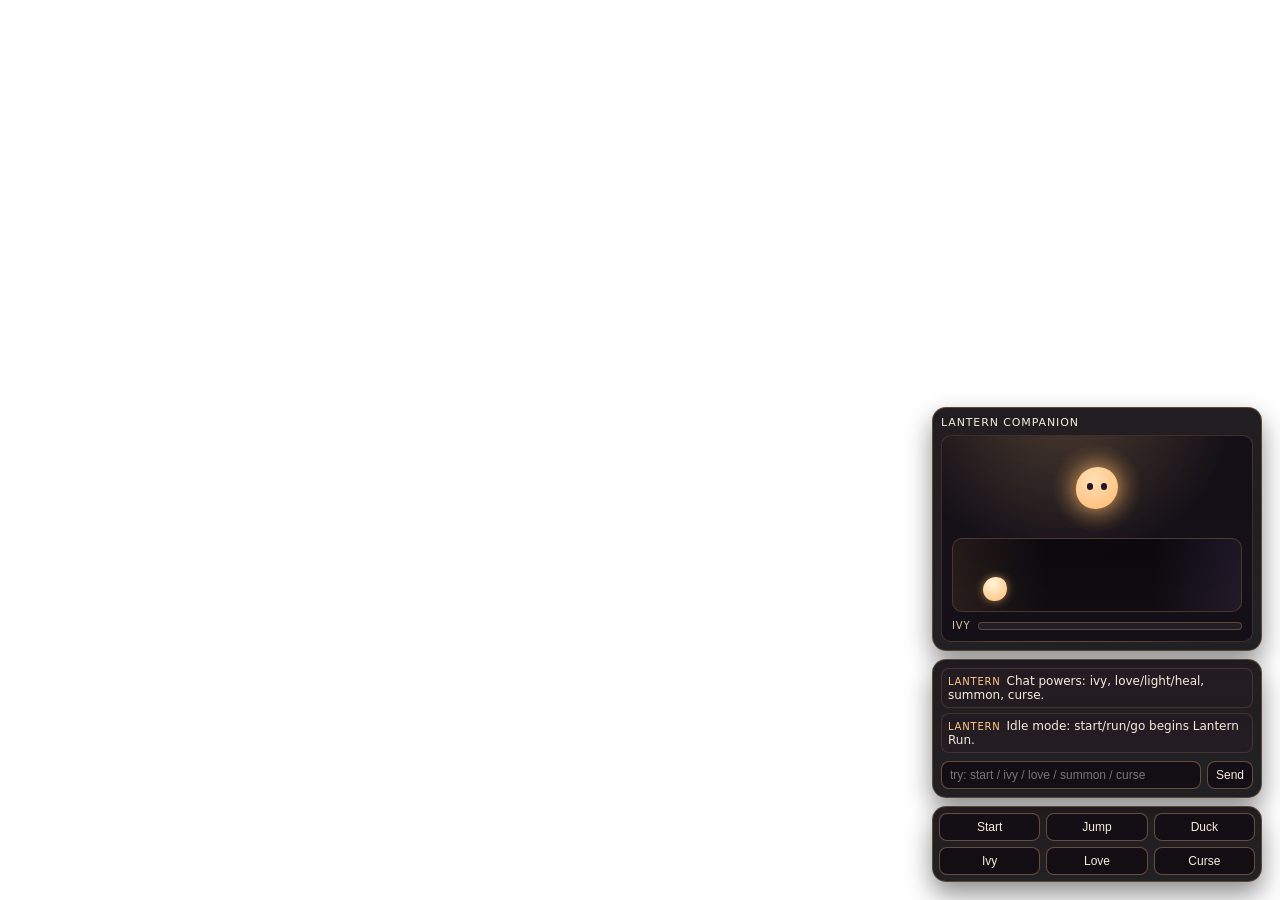
==== commit 6db6b6b4: "Make Lantern Run latency-tolerant with chat power influence" ====
--- a/overlay/index.html
+++ b/overlay/index.html
@@ -39,7 +39,7 @@
       <aside id="chat-panel" class="chat-panel" aria-label="Lantern chat panel">
         <ol id="chat-list"></ol>
         <form id="chat-input-form" class="chat-input" hidden>
-          <input id="chat-input" type="text" maxlength="180" placeholder="try: start / jump / ivy / love / curse" autocomplete="off" />
+          <input id="chat-input" type="text" maxlength="180" placeholder="try: start / ivy / love / summon / curse" autocomplete="off" />
           <button type="submit">Send</button>
         </form>
       </aside>
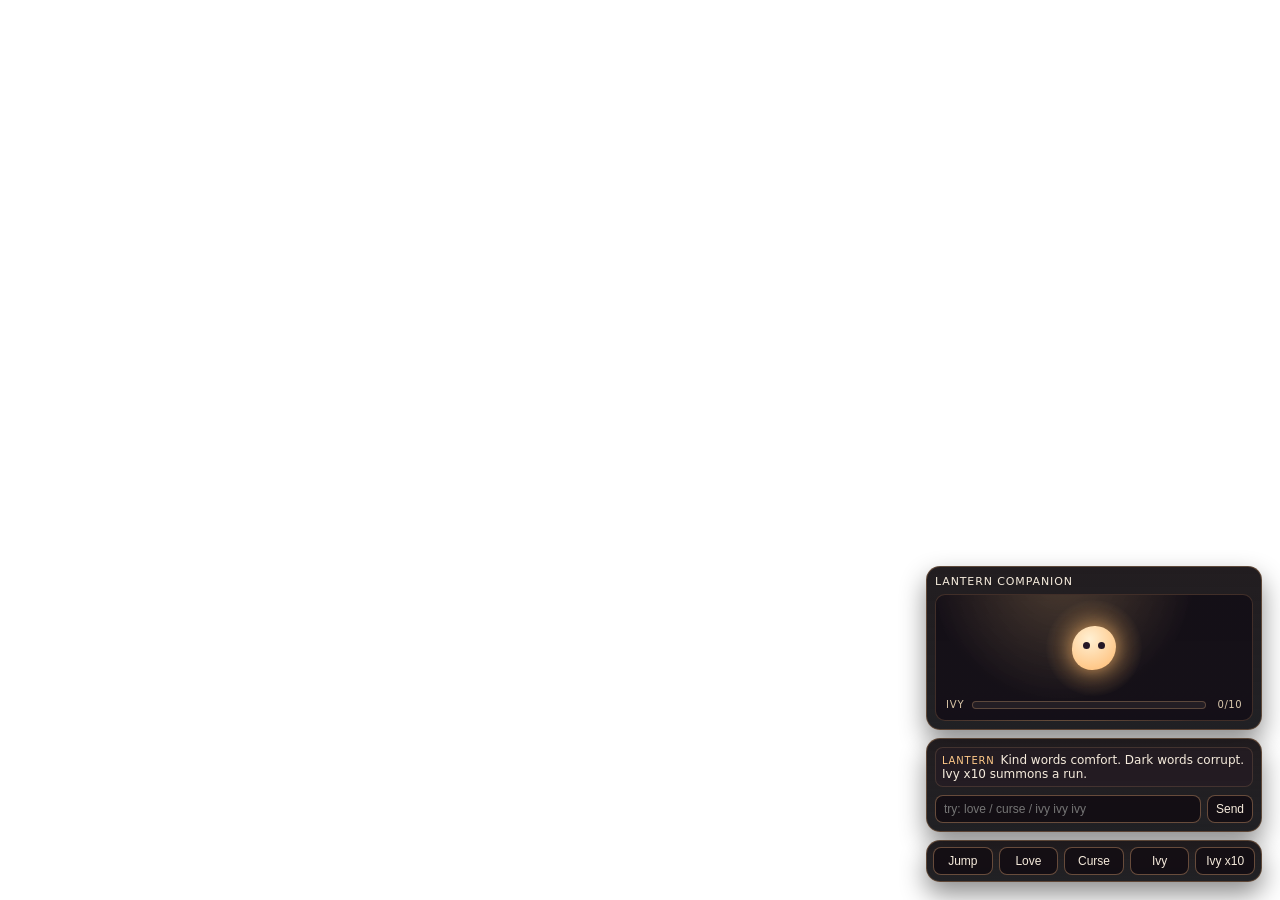
==== commit 3432d5f5: "Recenter Lantern Run as ivy-triggered blob projection event" ====
--- a/overlay/index.html
+++ b/overlay/index.html
@@ -7,31 +7,33 @@
     <link rel="stylesheet" href="styles.css" />
   </head>
   <body>
-    <main id="overlay-root" class="overlay-corner" data-mode="live" data-game-state="idle">
+    <main id="overlay-root" class="overlay-corner" data-mode="live" data-game-state="idle" data-mood="healthy">
       <section id="lantern-card" class="lantern-card" aria-label="Lantern companion and mini-game">
         <header class="panel-title">
           <p id="mode-label">Lantern Companion</p>
           <p id="score-label" hidden>Score: 0 • Best: 0</p>
         </header>
 
-        <section id="lantern-stage" class="lantern-stage mode-idle" aria-live="polite">
+        <section id="lantern-stage" class="lantern-stage" aria-live="polite">
           <div class="lantern-shell" aria-hidden="true">
-            <span class="halo"></span>
-            <span id="runner" class="runner mood-idle">
+            <span id="lantern-halo" class="halo"></span>
+            <span id="lantern-blob" class="blob blob-main mood-healthy">
               <span class="eyes"></span>
             </span>
           </div>
 
-          <div id="game-strip" class="game-strip" role="img" aria-label="Lantern Run game lane">
+          <div id="game-strip" class="game-strip" role="img" aria-label="Lantern Run game lane" hidden>
             <div class="lane-glow" aria-hidden="true"></div>
-            <div id="ground-runner" class="ground-runner"></div>
+            <div id="run-blob" class="blob blob-runner mood-healthy">
+              <span class="eyes"></span>
+            </div>
             <div id="obstacle-layer" class="obstacle-layer"></div>
-            <div id="ivy-aura" class="ivy-aura" hidden></div>
           </div>
 
           <div class="meters" aria-hidden="true">
             <div class="meter-label">Ivy</div>
             <div class="meter-track"><div id="ivy-meter" class="meter-fill"></div></div>
+            <div id="ivy-count" class="meter-count">0/10</div>
           </div>
         </section>
       </section>
@@ -39,18 +41,17 @@
       <aside id="chat-panel" class="chat-panel" aria-label="Lantern chat panel">
         <ol id="chat-list"></ol>
         <form id="chat-input-form" class="chat-input" hidden>
-          <input id="chat-input" type="text" maxlength="180" placeholder="try: start / ivy / love / summon / curse" autocomplete="off" />
+          <input id="chat-input" type="text" maxlength="180" placeholder="try: love / curse / ivy ivy ivy" autocomplete="off" />
           <button type="submit">Send</button>
         </form>
       </aside>
 
       <section id="test-controls" class="test-controls" hidden>
-        <button data-cmd="start">Start</button>
         <button data-cmd="jump">Jump</button>
-        <button data-cmd="duck">Duck</button>
-        <button data-cmd="ivy">Ivy</button>
         <button data-cmd="love">Love</button>
         <button data-cmd="curse">Curse</button>
+        <button data-cmd="ivy">Ivy</button>
+        <button data-cmd="ivyx10">Ivy x10</button>
       </section>
 
       <p id="tiny-status" class="tiny-status" hidden></p>
--- a/overlay/styles.css
+++ b/overlay/styles.css
@@ -1,194 +1,130 @@
 :root {
-  --bg: rgba(11, 10, 14, 0.88);
   --border: rgba(209, 149, 97, 0.35);
   --warm: #ffb96e;
-  --warm-soft: #ffe0b7;
-  --dark: #221821;
-  --ivy: #93dd88;
+  --warm-soft: #fff0d3;
   --cursed: #8f69d1;
+  --bg-card: linear-gradient(180deg, rgba(22, 17, 20, 0.95), rgba(9, 9, 13, 0.9));
 }
 
 * { box-sizing: border-box; }
 html, body { margin: 0; width: 100%; height: 100%; overflow: hidden; font-family: Inter, system-ui, sans-serif; }
 body { background: transparent; color: #f6ecdd; }
 
-.overlay-corner {
-  position: fixed;
-  right: 18px;
-  bottom: 18px;
-  width: 330px;
-  display: grid;
-  gap: 8px;
-}
-
-.lantern-card,
-.chat-panel,
-.test-controls,
-.tiny-status {
+.overlay-corner { position: fixed; right: 18px; bottom: 18px; width: 336px; display: grid; gap: 8px; }
+.lantern-card, .chat-panel, .test-controls, .tiny-status {
   border: 1px solid var(--border);
-  background: linear-gradient(180deg, rgba(22, 17, 20, 0.95), rgba(9, 9, 13, 0.9));
+  background: var(--bg-card);
   border-radius: 14px;
   box-shadow: 0 12px 26px rgba(0, 0, 0, 0.45);
 }
 
 .lantern-card { padding: 8px; }
-.panel-title { display: flex; justify-content: space-between; align-items: baseline; margin-bottom: 6px; }
-.panel-title p { margin: 0; font-size: 11px; text-transform: uppercase; letter-spacing: 0.08em; }
+.panel-title { display: flex; justify-content: space-between; margin-bottom: 6px; }
+.panel-title p { margin: 0; font-size: 11px; letter-spacing: .08em; text-transform: uppercase; }
 #score-label { color: #f3d3a3; }
 
 .lantern-stage {
   border-radius: 10px;
-  border: 1px solid rgba(195, 136, 93, 0.25);
-  background: radial-gradient(circle at 40% -20%, rgba(255, 188, 115, 0.2), rgba(20, 15, 23, 0.9) 55%);
+  border: 1px solid rgba(195, 136, 93, .25);
+  background: radial-gradient(circle at 40% -20%, rgba(255, 188, 115, .2), rgba(20, 15, 23, .9) 55%);
   padding: 10px;
 }
 
-.lantern-shell {
-  display: grid;
-  place-items: center;
-  height: 84px;
-  margin-bottom: 8px;
-  position: relative;
+.lantern-shell { display: grid; place-items: center; height: 86px; margin-bottom: 8px; position: relative; }
+.halo {
+  position: absolute; width: 96px; height: 96px; border-radius: 50%;
+  background: radial-gradient(circle, rgba(255, 185, 102, .45), transparent 72%);
+  animation: breathe 2.8s ease-in-out infinite;
 }
 
-.halo {
-  position: absolute;
-  width: 90px;
-  height: 90px;
-  border-radius: 999px;
-  background: radial-gradient(circle, rgba(255, 185, 102, 0.45), transparent 70%);
-  animation: breathe 2.6s ease-in-out infinite;
-}
-
-.runner {
-  width: 42px;
-  height: 42px;
+.blob {
   border-radius: 52% 48% 54% 46%;
   position: relative;
   background: radial-gradient(circle at 40% 30%, var(--warm-soft), var(--warm));
-  box-shadow: 0 0 16px rgba(255, 184, 107, 0.55);
-  transition: transform 120ms ease;
-  animation: bob 1.7s ease-in-out infinite;
+  transition: transform 140ms ease, filter 160ms ease, opacity 180ms ease;
+  transform-origin: center bottom;
 }
-
-.runner .eyes::before,
-.runner .eyes::after {
+.blob .eyes::before,
+.blob .eyes::after {
   content: '';
   position: absolute;
-  top: 16px;
-  width: 6px;
-  height: 7px;
+  top: 36%;
+  width: 14%;
+  height: 16%;
   border-radius: 999px;
   background: #251726;
 }
-.runner .eyes::before { left: 11px; }
-.runner .eyes::after { right: 11px; }
-.runner.mood-hit { background: radial-gradient(circle at 40% 30%, #f2d2ff, var(--cursed)); }
-.runner.mood-ivy { box-shadow: 0 0 20px rgba(149, 225, 138, 0.8); }
-.runner.mood-jump { transform: scale(1.08, 0.92); }
+.blob .eyes::before { left: 26%; }
+.blob .eyes::after { right: 26%; }
+
+.blob-main { width: 44px; height: 44px; box-shadow: 0 0 16px rgba(255, 184, 107, 0.55); animation: bob 1.8s ease-in-out infinite; }
 
 .game-strip {
   position: relative;
-  height: 74px;
+  height: 78px;
   border-radius: 10px;
   overflow: hidden;
-  background: linear-gradient(180deg, rgba(10, 8, 13, 0.85), rgba(17, 13, 18, 0.96));
-  border: 1px solid rgba(151, 111, 80, 0.45);
+  background: linear-gradient(180deg, rgba(10, 8, 13, .85), rgba(17, 13, 18, .96));
+  border: 1px solid rgba(151, 111, 80, .45);
 }
+.lane-glow { position: absolute; inset: 0; background: linear-gradient(90deg, rgba(255, 188, 110, .11), transparent 36%, rgba(145, 104, 180, .16)); }
 
-.lane-glow {
-  position: absolute;
-  inset: 0;
-  background: linear-gradient(90deg, rgba(255, 188, 110, 0.1), transparent 32%, transparent 70%, rgba(145, 104, 180, 0.15));
-}
-
-.ground-runner {
+.blob-runner {
   position: absolute;
   left: 30px;
   bottom: 10px;
   width: 24px;
   height: 24px;
-  border-radius: 55% 45% 52% 48%;
-  background: radial-gradient(circle at 40% 30%, #fff4d9, #ffba73);
-  box-shadow: 0 0 9px rgba(255, 189, 117, 0.58);
   z-index: 4;
+  box-shadow: 0 0 10px rgba(255, 189, 117, .58);
 }
 
 .obstacle-layer { position: absolute; inset: 0; }
-.obstacle {
-  position: absolute;
-  bottom: 10px;
-  width: 16px;
-  height: 24px;
-  border-radius: 5px;
-  background: #6f5a50;
-  border: 1px solid rgba(235, 197, 163, 0.3);
-}
-.obstacle.type-spike {
-  clip-path: polygon(50% 0%, 100% 100%, 0% 100%);
-  background: linear-gradient(180deg, #d8ba87, #64564a);
-}
-.obstacle.type-eye {
-  bottom: 31px;
-  height: 16px;
-  border-radius: 999px;
-  background: radial-gradient(circle at 50% 50%, #e4daff, #744ea8);
-}
-.obstacle.type-root {
-  width: 22px;
-  height: 14px;
-  bottom: 10px;
-  border-radius: 0;
-  clip-path: polygon(0 55%, 20% 40%, 40% 66%, 65% 36%, 100% 58%, 100% 100%, 0 100%);
-  background: linear-gradient(180deg, #8f6d4f, #3f2e25);
+.obstacle { position: absolute; bottom: 10px; width: 16px; height: 24px; border-radius: 5px; background: #6f5a50; border: 1px solid rgba(235, 197, 163, .3); }
+.obstacle.type-spike { clip-path: polygon(50% 0%, 100% 100%, 0% 100%); background: linear-gradient(180deg, #d8ba87, #64564a); }
+.obstacle.type-eye { bottom: 30px; height: 16px; border-radius: 999px; background: radial-gradient(circle at 50% 50%, #e4daff, #744ea8); }
+.obstacle.type-root { width: 22px; height: 14px; bottom: 10px; clip-path: polygon(0 55%, 20% 40%, 40% 66%, 65% 36%, 100% 58%, 100% 100%, 0 100%); background: linear-gradient(180deg, #8f6d4f, #3f2e25); }
+
+.meters { display: flex; align-items: center; gap: 8px; margin-top: 8px; }
+.meter-label { font-size: 10px; text-transform: uppercase; letter-spacing: .08em; color: #d9c6a7; }
+.meter-track { flex: 1; height: 8px; border-radius: 999px; background: rgba(39, 33, 39, .85); border: 1px solid rgba(150, 115, 86, .5); overflow: hidden; }
+.meter-fill { height: 100%; width: 0; border-radius: inherit; background: linear-gradient(90deg, #5f9a4f, #93dd88); transition: width .18s ease; }
+.meter-count { font-size: 10px; color: #dbcaaf; letter-spacing: .05em; min-width: 28px; text-align: right; }
+
+.chat-panel { padding: 8px; }
+#chat-list { margin: 0; padding: 0; list-style: none; display: grid; gap: 5px; max-height: 110px; overflow: hidden; }
+#chat-list li { font-size: 12px; background: rgba(37, 28, 35, .8); border: 1px solid rgba(155, 117, 86, .28); border-radius: 8px; padding: 5px 6px; }
+#chat-list .tag { font-size: 10px; letter-spacing: .08em; text-transform: uppercase; color: #ffca89; margin-right: 6px; }
+
+.chat-input { display: grid; grid-template-columns: 1fr auto; gap: 6px; margin-top: 8px; }
+.chat-input input, .chat-input button, .test-controls button {
+  border: 1px solid rgba(188, 138, 100, .5); border-radius: 8px; background: rgba(20, 15, 20, .92);
+  color: #f6ebdc; padding: 6px 8px; font-size: 12px;
 }
 
-.ivy-aura {
-  position: absolute;
-  left: 10px;
-  right: 10px;
-  top: 8px;
-  bottom: 8px;
-  border-radius: 8px;
-  border: 1px solid rgba(157, 233, 144, 0.8);
-  box-shadow: 0 0 16px rgba(148, 223, 138, 0.5);
-  background: rgba(107, 173, 89, 0.12);
-  z-index: 2;
-}
-
-.meters { display: flex; align-items: center; gap: 8px; margin-top: 8px; }
-.meter-label { font-size: 10px; text-transform: uppercase; letter-spacing: 0.08em; color: #d9c6a7; }
-.meter-track { flex: 1; height: 8px; border-radius: 999px; background: rgba(39, 33, 39, 0.85); border: 1px solid rgba(150, 115, 86, 0.5); }
-.meter-fill { height: 100%; width: 0%; border-radius: inherit; background: linear-gradient(90deg, #5f9a4f, var(--ivy)); transition: width 180ms ease; }
-
-.chat-panel { padding: 8px; }
-#chat-list { margin: 0; padding: 0; list-style: none; display: grid; gap: 5px; max-height: 108px; overflow: hidden; }
-#chat-list li { font-size: 12px; background: rgba(37, 28, 35, 0.8); border: 1px solid rgba(155, 117, 86, 0.28); border-radius: 8px; padding: 5px 6px; }
-#chat-list .tag { font-size: 10px; letter-spacing: 0.08em; text-transform: uppercase; color: #ffca89; margin-right: 6px; }
-
-.chat-input { display: grid; grid-template-columns: 1fr auto; gap: 6px; margin-top: 8px; }
-.chat-input input,
-.chat-input button,
-.test-controls button {
-  border: 1px solid rgba(188, 138, 100, 0.5);
-  border-radius: 8px;
-  background: rgba(20, 15, 20, 0.92);
-  color: #f6ebdc;
-  padding: 6px 8px;
-  font-size: 12px;
-}
-
-.test-controls { display: grid; grid-template-columns: repeat(3, 1fr); gap: 6px; padding: 6px; }
+.test-controls { display: grid; grid-template-columns: repeat(5, 1fr); gap: 6px; padding: 6px; }
 .tiny-status { margin: 0; padding: 5px 8px; font-size: 10px; }
 
-.overlay-corner[data-game-state='running'] #mode-label,
-.overlay-corner[data-game-state='starting'] #mode-label { color: #ffd7a2; }
-.overlay-corner[data-game-state='hit'] .game-strip { filter: saturate(0.8) brightness(1.1); }
-.overlay-corner[data-game-state='gameover'] .game-strip { filter: grayscale(0.2) brightness(0.8); }
+.overlay-corner[data-mood='comforted'] .blob { filter: brightness(1.16) saturate(1.08); }
+.overlay-corner[data-mood='corrupted'] .blob { filter: brightness(.78) saturate(1.2) hue-rotate(18deg); }
+.overlay-corner[data-mood='zombified'] .blob { filter: brightness(.66) saturate(.72); }
+.overlay-corner[data-mood='zombified'] .blob .eyes::before,
+.overlay-corner[data-mood='zombified'] .blob .eyes::after { transform: scaleY(.6) translateY(2px); opacity: .85; }
+
+.overlay-corner.reaction-pop .blob-main { transform: scale(1.08); }
+.overlay-corner.reaction-ivy .blob-main { transform: scale(1.07, .93); }
+.overlay-corner.reaction-comfort .blob-main { transform: translateY(-2px) scale(1.06); }
+.overlay-corner.reaction-corrupt .blob-main { transform: translateY(1px) scale(.97); }
+.overlay-corner[data-game-state='transition'] .blob-main { transform: scale(.88, 1.16); filter: brightness(1.25); }
+.overlay-corner[data-game-state='running'] .lantern-shell { opacity: .7; }
+.overlay-corner[data-game-state='hit'] .game-strip { filter: saturate(.8) brightness(1.1); }
+
+.blob.jump-squash { transform: scale(1.11, .9); }
+.blob.hit-flash { filter: saturate(1.2) hue-rotate(35deg); }
 
 @keyframes bob { 0%,100% { transform: translateY(0); } 50% { transform: translateY(-3px); } }
 @keyframes breathe { 0%,100% { transform: scale(1); } 50% { transform: scale(1.06); } }
 
 @media (max-width: 900px) {
-  .overlay-corner { transform: scale(0.92); transform-origin: bottom right; right: 10px; bottom: 10px; }
+  .overlay-corner { transform: scale(.92); transform-origin: bottom right; right: 10px; bottom: 10px; }
 }
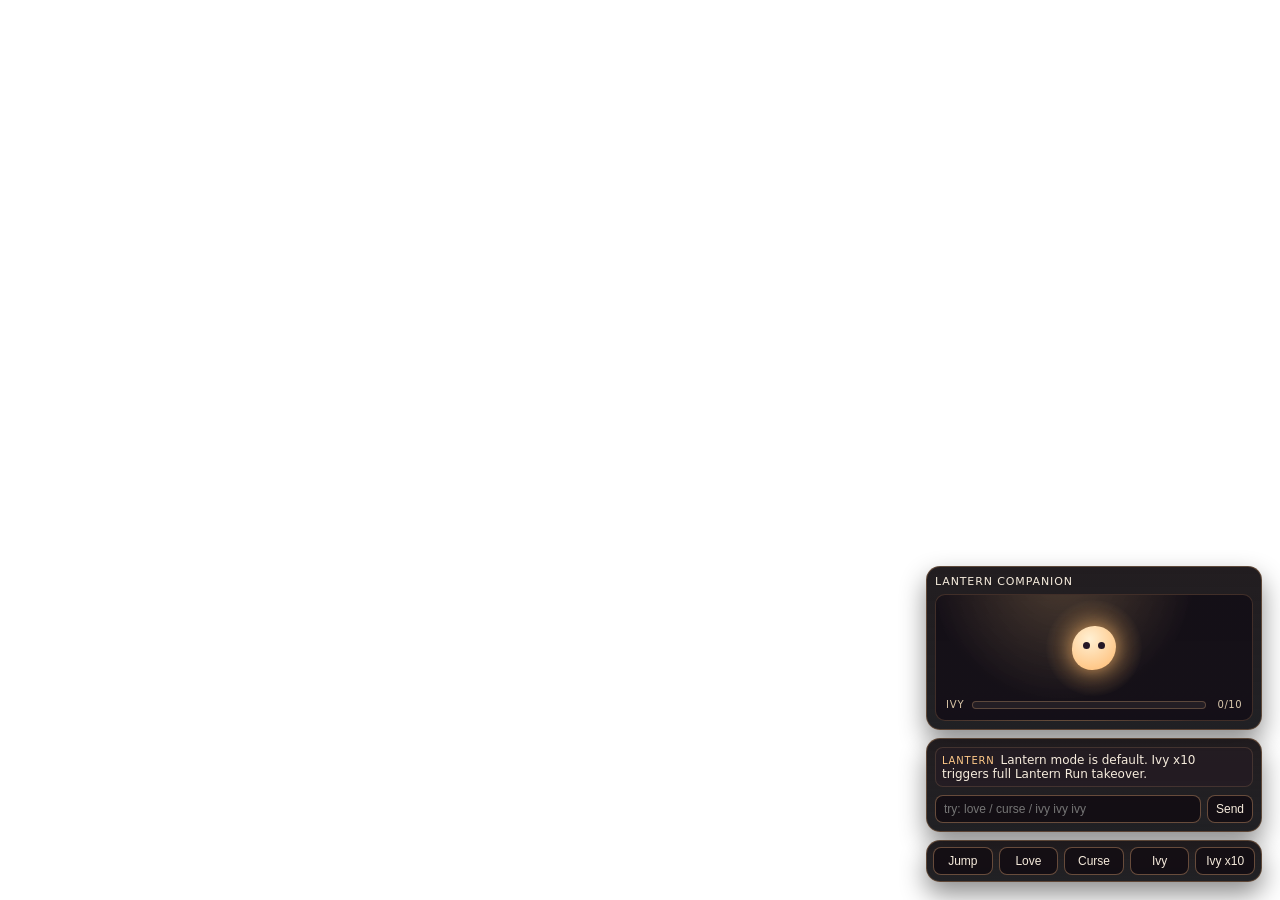
==== commit 911979f0: "Restore lantern-default mode with ivy-triggered full game takeover" ====
--- a/overlay/index.html
+++ b/overlay/index.html
@@ -7,33 +7,31 @@
     <link rel="stylesheet" href="styles.css" />
   </head>
   <body>
-    <main id="overlay-root" class="overlay-corner" data-mode="live" data-game-state="idle" data-mood="healthy">
+    <main id="overlay-root" class="overlay-corner" data-mode="live" data-overlay-mode="lantern" data-game-state="idle" data-mood="healthy">
       <section id="lantern-card" class="lantern-card" aria-label="Lantern companion and mini-game">
         <header class="panel-title">
           <p id="mode-label">Lantern Companion</p>
           <p id="score-label" hidden>Score: 0 • Best: 0</p>
         </header>
 
-        <section id="lantern-stage" class="lantern-stage" aria-live="polite">
+        <section id="lantern-view" class="lantern-stage" aria-live="polite">
           <div class="lantern-shell" aria-hidden="true">
-            <span id="lantern-halo" class="halo"></span>
-            <span id="lantern-blob" class="blob blob-main mood-healthy">
-              <span class="eyes"></span>
-            </span>
-          </div>
-
-          <div id="game-strip" class="game-strip" role="img" aria-label="Lantern Run game lane" hidden>
-            <div class="lane-glow" aria-hidden="true"></div>
-            <div id="run-blob" class="blob blob-runner mood-healthy">
-              <span class="eyes"></span>
-            </div>
-            <div id="obstacle-layer" class="obstacle-layer"></div>
+            <span class="halo"></span>
+            <span id="lantern-blob" class="blob blob-main"><span class="eyes"></span></span>
           </div>
 
           <div class="meters" aria-hidden="true">
             <div class="meter-label">Ivy</div>
             <div class="meter-track"><div id="ivy-meter" class="meter-fill"></div></div>
             <div id="ivy-count" class="meter-count">0/10</div>
+          </div>
+        </section>
+
+        <section id="game-view" class="game-view" hidden>
+          <div id="game-strip" class="game-strip" role="img" aria-label="Lantern Run game lane">
+            <div class="lane-glow" aria-hidden="true"></div>
+            <div id="run-blob" class="blob blob-runner"><span class="eyes"></span></div>
+            <div id="obstacle-layer" class="obstacle-layer"></div>
           </div>
         </section>
       </section>
--- a/overlay/styles.css
+++ b/overlay/styles.css
@@ -2,7 +2,6 @@
   --border: rgba(209, 149, 97, 0.35);
   --warm: #ffb96e;
   --warm-soft: #fff0d3;
-  --cursed: #8f69d1;
   --bg-card: linear-gradient(180deg, rgba(22, 17, 20, 0.95), rgba(9, 9, 13, 0.9));
 }
 
@@ -11,120 +10,80 @@
 body { background: transparent; color: #f6ecdd; }
 
 .overlay-corner { position: fixed; right: 18px; bottom: 18px; width: 336px; display: grid; gap: 8px; }
-.lantern-card, .chat-panel, .test-controls, .tiny-status {
-  border: 1px solid var(--border);
-  background: var(--bg-card);
-  border-radius: 14px;
-  box-shadow: 0 12px 26px rgba(0, 0, 0, 0.45);
-}
-
+.lantern-card, .chat-panel, .test-controls, .tiny-status { border: 1px solid var(--border); background: var(--bg-card); border-radius: 14px; box-shadow: 0 12px 26px rgba(0,0,0,.45); }
 .lantern-card { padding: 8px; }
 .panel-title { display: flex; justify-content: space-between; margin-bottom: 6px; }
 .panel-title p { margin: 0; font-size: 11px; letter-spacing: .08em; text-transform: uppercase; }
 #score-label { color: #f3d3a3; }
 
-.lantern-stage {
+.lantern-stage,
+.game-view {
   border-radius: 10px;
   border: 1px solid rgba(195, 136, 93, .25);
-  background: radial-gradient(circle at 40% -20%, rgba(255, 188, 115, .2), rgba(20, 15, 23, .9) 55%);
+  background: radial-gradient(circle at 40% -20%, rgba(255,188,115,.2), rgba(20,15,23,.9) 55%);
   padding: 10px;
 }
 
 .lantern-shell { display: grid; place-items: center; height: 86px; margin-bottom: 8px; position: relative; }
-.halo {
-  position: absolute; width: 96px; height: 96px; border-radius: 50%;
-  background: radial-gradient(circle, rgba(255, 185, 102, .45), transparent 72%);
-  animation: breathe 2.8s ease-in-out infinite;
-}
+.halo { position: absolute; width: 96px; height: 96px; border-radius: 50%; background: radial-gradient(circle, rgba(255,185,102,.45), transparent 72%); animation: breathe 2.8s ease-in-out infinite; }
 
 .blob {
   border-radius: 52% 48% 54% 46%;
   position: relative;
   background: radial-gradient(circle at 40% 30%, var(--warm-soft), var(--warm));
-  transition: transform 140ms ease, filter 160ms ease, opacity 180ms ease;
+  transition: transform .14s ease, filter .16s ease, opacity .18s ease;
   transform-origin: center bottom;
 }
-.blob .eyes::before,
-.blob .eyes::after {
-  content: '';
-  position: absolute;
-  top: 36%;
-  width: 14%;
-  height: 16%;
-  border-radius: 999px;
-  background: #251726;
-}
+.blob .eyes::before, .blob .eyes::after { content: ''; position: absolute; top: 36%; width: 14%; height: 16%; border-radius: 999px; background: #251726; }
 .blob .eyes::before { left: 26%; }
 .blob .eyes::after { right: 26%; }
+.blob-main { width: 44px; height: 44px; box-shadow: 0 0 16px rgba(255,184,107,.55); animation: bob 1.8s ease-in-out infinite; }
 
-.blob-main { width: 44px; height: 44px; box-shadow: 0 0 16px rgba(255, 184, 107, 0.55); animation: bob 1.8s ease-in-out infinite; }
-
-.game-strip {
-  position: relative;
-  height: 78px;
-  border-radius: 10px;
-  overflow: hidden;
-  background: linear-gradient(180deg, rgba(10, 8, 13, .85), rgba(17, 13, 18, .96));
-  border: 1px solid rgba(151, 111, 80, .45);
-}
-.lane-glow { position: absolute; inset: 0; background: linear-gradient(90deg, rgba(255, 188, 110, .11), transparent 36%, rgba(145, 104, 180, .16)); }
-
-.blob-runner {
-  position: absolute;
-  left: 30px;
-  bottom: 10px;
-  width: 24px;
-  height: 24px;
-  z-index: 4;
-  box-shadow: 0 0 10px rgba(255, 189, 117, .58);
-}
-
+.game-strip { position: relative; height: 92px; border-radius: 10px; overflow: hidden; background: linear-gradient(180deg, rgba(10,8,13,.85), rgba(17,13,18,.96)); border: 1px solid rgba(151,111,80,.45); }
+.lane-glow { position: absolute; inset: 0; background: linear-gradient(90deg, rgba(255,188,110,.11), transparent 36%, rgba(145,104,180,.16)); }
+.blob-runner { position: absolute; left: 30px; bottom: 10px; width: 24px; height: 24px; z-index: 4; box-shadow: 0 0 10px rgba(255,189,117,.58); }
 .obstacle-layer { position: absolute; inset: 0; }
-.obstacle { position: absolute; bottom: 10px; width: 16px; height: 24px; border-radius: 5px; background: #6f5a50; border: 1px solid rgba(235, 197, 163, .3); }
+.obstacle { position: absolute; bottom: 10px; width: 16px; height: 24px; border-radius: 5px; background: #6f5a50; border: 1px solid rgba(235,197,163,.3); }
 .obstacle.type-spike { clip-path: polygon(50% 0%, 100% 100%, 0% 100%); background: linear-gradient(180deg, #d8ba87, #64564a); }
 .obstacle.type-eye { bottom: 30px; height: 16px; border-radius: 999px; background: radial-gradient(circle at 50% 50%, #e4daff, #744ea8); }
 .obstacle.type-root { width: 22px; height: 14px; bottom: 10px; clip-path: polygon(0 55%, 20% 40%, 40% 66%, 65% 36%, 100% 58%, 100% 100%, 0 100%); background: linear-gradient(180deg, #8f6d4f, #3f2e25); }
 
 .meters { display: flex; align-items: center; gap: 8px; margin-top: 8px; }
 .meter-label { font-size: 10px; text-transform: uppercase; letter-spacing: .08em; color: #d9c6a7; }
-.meter-track { flex: 1; height: 8px; border-radius: 999px; background: rgba(39, 33, 39, .85); border: 1px solid rgba(150, 115, 86, .5); overflow: hidden; }
+.meter-track { flex: 1; height: 8px; border-radius: 999px; background: rgba(39,33,39,.85); border: 1px solid rgba(150,115,86,.5); overflow: hidden; }
 .meter-fill { height: 100%; width: 0; border-radius: inherit; background: linear-gradient(90deg, #5f9a4f, #93dd88); transition: width .18s ease; }
 .meter-count { font-size: 10px; color: #dbcaaf; letter-spacing: .05em; min-width: 28px; text-align: right; }
 
 .chat-panel { padding: 8px; }
 #chat-list { margin: 0; padding: 0; list-style: none; display: grid; gap: 5px; max-height: 110px; overflow: hidden; }
-#chat-list li { font-size: 12px; background: rgba(37, 28, 35, .8); border: 1px solid rgba(155, 117, 86, .28); border-radius: 8px; padding: 5px 6px; }
+#chat-list li { font-size: 12px; background: rgba(37,28,35,.8); border: 1px solid rgba(155,117,86,.28); border-radius: 8px; padding: 5px 6px; }
 #chat-list .tag { font-size: 10px; letter-spacing: .08em; text-transform: uppercase; color: #ffca89; margin-right: 6px; }
-
 .chat-input { display: grid; grid-template-columns: 1fr auto; gap: 6px; margin-top: 8px; }
-.chat-input input, .chat-input button, .test-controls button {
-  border: 1px solid rgba(188, 138, 100, .5); border-radius: 8px; background: rgba(20, 15, 20, .92);
-  color: #f6ebdc; padding: 6px 8px; font-size: 12px;
-}
-
+.chat-input input, .chat-input button, .test-controls button { border: 1px solid rgba(188,138,100,.5); border-radius: 8px; background: rgba(20,15,20,.92); color: #f6ebdc; padding: 6px 8px; font-size: 12px; }
 .test-controls { display: grid; grid-template-columns: repeat(5, 1fr); gap: 6px; padding: 6px; }
 .tiny-status { margin: 0; padding: 5px 8px; font-size: 10px; }
 
+/* mode switching */
+.overlay-corner[data-overlay-mode='lantern'] #lantern-view { display: block; }
+.overlay-corner[data-overlay-mode='lantern'] #game-view { display: none; }
+.overlay-corner[data-overlay-mode='game'] #lantern-view { display: none; }
+.overlay-corner[data-overlay-mode='game'] #game-view { display: block; }
+
+/* moods/reactions */
 .overlay-corner[data-mood='comforted'] .blob { filter: brightness(1.16) saturate(1.08); }
 .overlay-corner[data-mood='corrupted'] .blob { filter: brightness(.78) saturate(1.2) hue-rotate(18deg); }
-.overlay-corner[data-mood='zombified'] .blob { filter: brightness(.66) saturate(.72); }
+.overlay-corner[data-mood='zombified'] .blob { filter: brightness(.62) saturate(.74); }
 .overlay-corner[data-mood='zombified'] .blob .eyes::before,
-.overlay-corner[data-mood='zombified'] .blob .eyes::after { transform: scaleY(.6) translateY(2px); opacity: .85; }
-
+.overlay-corner[data-mood='zombified'] .blob .eyes::after { transform: scaleY(.58) translateY(2px); opacity: .86; }
 .overlay-corner.reaction-pop .blob-main { transform: scale(1.08); }
 .overlay-corner.reaction-ivy .blob-main { transform: scale(1.07, .93); }
 .overlay-corner.reaction-comfort .blob-main { transform: translateY(-2px) scale(1.06); }
 .overlay-corner.reaction-corrupt .blob-main { transform: translateY(1px) scale(.97); }
 .overlay-corner[data-game-state='transition'] .blob-main { transform: scale(.88, 1.16); filter: brightness(1.25); }
-.overlay-corner[data-game-state='running'] .lantern-shell { opacity: .7; }
-.overlay-corner[data-game-state='hit'] .game-strip { filter: saturate(.8) brightness(1.1); }
-
 .blob.jump-squash { transform: scale(1.11, .9); }
 .blob.hit-flash { filter: saturate(1.2) hue-rotate(35deg); }
 
 @keyframes bob { 0%,100% { transform: translateY(0); } 50% { transform: translateY(-3px); } }
 @keyframes breathe { 0%,100% { transform: scale(1); } 50% { transform: scale(1.06); } }
 
-@media (max-width: 900px) {
-  .overlay-corner { transform: scale(.92); transform-origin: bottom right; right: 10px; bottom: 10px; }
-}
+@media (max-width: 900px) { .overlay-corner { transform: scale(.92); transform-origin: bottom right; right: 10px; bottom: 10px; } }
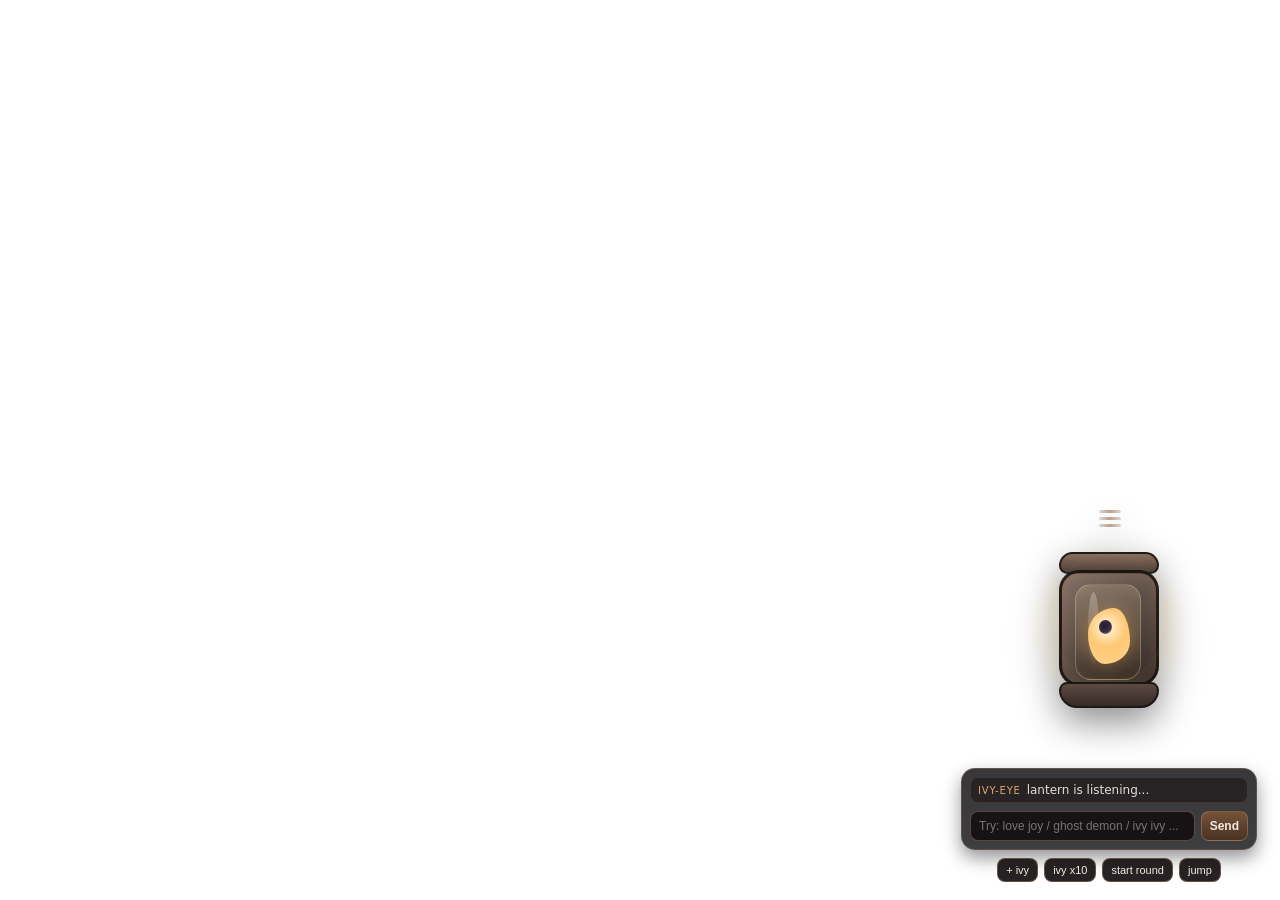
==== commit b56b49ad: "Add ivy-triggered runner takeover mode with cooldown" ====
--- a/overlay/index.html
+++ b/overlay/index.html
@@ -3,56 +3,75 @@
   <head>
     <meta charset="UTF-8" />
     <meta name="viewport" content="width=device-width, initial-scale=1.0" />
-    <title>Lantern Run Overlay</title>
+    <title>Ivy Eye Overlay</title>
     <link rel="stylesheet" href="styles.css" />
   </head>
   <body>
-    <main id="overlay-root" class="overlay-corner" data-mode="live" data-overlay-mode="lantern" data-game-state="idle" data-mood="healthy">
-      <section id="lantern-card" class="lantern-card" aria-label="Lantern companion and mini-game">
-        <header class="panel-title">
-          <p id="mode-label">Lantern Companion</p>
-          <p id="score-label" hidden>Score: 0 • Best: 0</p>
-        </header>
+    <main id="overlay-root" class="overlay-corner" data-mode="live" data-state="awakened">
+      <section id="lantern" class="lantern state-awakened" aria-label="Haunted lantern companion">
+        <div class="chain" aria-hidden="true"><span></span><span></span><span></span></div>
+        <div class="lantern-halo" aria-hidden="true"></div>
 
-        <section id="lantern-view" class="lantern-stage" aria-live="polite">
-          <div class="lantern-shell" aria-hidden="true">
-            <span class="halo"></span>
-            <span id="lantern-blob" class="blob blob-main"><span class="eyes"></span></span>
+        <div class="lantern-shell">
+          <span class="frame cap"></span>
+          <span class="frame body"></span>
+          <span class="frame base"></span>
+          <span class="glass"></span>
+          <span class="cracks"></span>
+          <span class="entity-wrap">
+            <span class="flame-core"></span>
+            <span class="flame-inner"></span>
+            <span class="ivy-peeker"><span class="peeker-eye"></span></span>
+          </span>
+        </div>
+
+        <div class="particle-layer warm" aria-hidden="true"></div>
+        <div class="particle-layer ash" aria-hidden="true"></div>
+        <div class="particle-layer smoke" aria-hidden="true"></div>
+        <div class="burst-ring" aria-hidden="true"></div>
+        <div id="explosion-field" class="explosion-field" aria-hidden="true"></div>
+
+        <div class="ritual-layer" aria-hidden="true">
+          <div class="ritual-ring"></div>
+          <div class="ritual-sigil"></div>
+                  </div>
+      </section>
+
+      <section id="ivy-game" class="ivy-game" aria-label="Ivy runner mini game" hidden>
+        <div class="game-shell">
+          <div class="game-sky"></div>
+          <div class="game-lane"></div>
+          <div id="runner" class="runner">
+            <span class="runner-core"></span>
+            <span class="runner-eye"></span>
           </div>
+          <div id="obstacle-layer" class="obstacle-layer" aria-hidden="true"></div>
+          <div id="game-flash" class="game-flash" aria-hidden="true"></div>
+          <div id="game-hud" class="game-hud">SCORE 0</div>
+        </div>
+      </section>
 
-          <div class="meters" aria-hidden="true">
-            <div class="meter-label">Ivy</div>
-            <div class="meter-track"><div id="ivy-meter" class="meter-fill"></div></div>
-            <div id="ivy-count" class="meter-count">0/10</div>
-          </div>
-        </section>
-
-        <section id="game-view" class="game-view" hidden>
-          <div id="game-strip" class="game-strip" role="img" aria-label="Lantern Run game lane">
-            <div class="lane-glow" aria-hidden="true"></div>
-            <div id="run-blob" class="blob blob-runner"><span class="eyes"></span></div>
-            <div id="obstacle-layer" class="obstacle-layer"></div>
-          </div>
-        </section>
+      <section id="interaction-header" class="interaction-header" aria-label="interaction header">
+        <p>Comfort it • Corrupt it • Ivy to summon</p>
       </section>
 
       <aside id="chat-panel" class="chat-panel" aria-label="Lantern chat panel">
         <ol id="chat-list"></ol>
+
         <form id="chat-input-form" class="chat-input" hidden>
-          <input id="chat-input" type="text" maxlength="180" placeholder="try: love / curse / ivy ivy ivy" autocomplete="off" />
+          <input id="chat-input" type="text" maxlength="180" placeholder="Try: love joy / ghost demon / ivy ivy ..." autocomplete="off" />
           <button type="submit">Send</button>
         </form>
       </aside>
 
+      <p id="tiny-status" class="tiny-status" hidden></p>
+
       <section id="test-controls" class="test-controls" hidden>
-        <button data-cmd="jump">Jump</button>
-        <button data-cmd="love">Love</button>
-        <button data-cmd="curse">Curse</button>
-        <button data-cmd="ivy">Ivy</button>
-        <button data-cmd="ivyx10">Ivy x10</button>
+        <button type="button" data-test-action="ivy">+ ivy</button>
+        <button type="button" data-test-action="ten-ivy">ivy x10</button>
+        <button type="button" data-test-action="start">start round</button>
+        <button type="button" data-test-action="jump">jump</button>
       </section>
-
-      <p id="tiny-status" class="tiny-status" hidden></p>
     </main>
 
     <script src="app.js"></script>
--- a/overlay/styles.css
+++ b/overlay/styles.css
@@ -1,89 +1,791 @@
 :root {
-  --border: rgba(209, 149, 97, 0.35);
-  --warm: #ffb96e;
-  --warm-soft: #fff0d3;
-  --bg-card: linear-gradient(180deg, rgba(22, 17, 20, 0.95), rgba(9, 9, 13, 0.9));
+  --halo: rgba(255, 186, 106, .46);
+  --shell-glow: rgba(201, 128, 66, .26);
+  --flame-main: #ffaf54;
+  --flame-core: #fff0bd;
+  --flicker-speed: 1.55s;
 }
 
 * { box-sizing: border-box; }
 html, body { margin: 0; width: 100%; height: 100%; overflow: hidden; font-family: Inter, system-ui, sans-serif; }
-body { background: transparent; color: #f6ecdd; }
-
-.overlay-corner { position: fixed; right: 18px; bottom: 18px; width: 336px; display: grid; gap: 8px; }
-.lantern-card, .chat-panel, .test-controls, .tiny-status { border: 1px solid var(--border); background: var(--bg-card); border-radius: 14px; box-shadow: 0 12px 26px rgba(0,0,0,.45); }
-.lantern-card { padding: 8px; }
-.panel-title { display: flex; justify-content: space-between; margin-bottom: 6px; }
-.panel-title p { margin: 0; font-size: 11px; letter-spacing: .08em; text-transform: uppercase; }
-#score-label { color: #f3d3a3; }
-
-.lantern-stage,
-.game-view {
+body { background: transparent; color: #f4e7d4; }
+
+.overlay-corner {
+  position: fixed;
+  right: 18px;
+  bottom: 18px;
+  width: 306px;
+  display: flex;
+  flex-direction: column;
+  align-items: center;
+  gap: 8px;
+  pointer-events: none;
+}
+
+.lantern {
+  position: relative;
+  width: 232px;
+  height: 252px;
+  pointer-events: none;
+  filter: drop-shadow(0 14px 18px rgba(0,0,0,.45));
+  animation: float 5.2s ease-in-out infinite;
+  transition: transform .22s ease, filter .22s ease;
+}
+
+.lantern::after {
+  content: '';
+  position: absolute;
+  left: 60px;
+  top: 52px;
+  width: 100px;
+  height: 108px;
+  border-radius: 54% 46% 50% 50%;
+  background: radial-gradient(circle at 50% 42%, rgba(255,255,255,0) 0%, rgba(255,250,236,0) 24%, rgba(255,239,205,0) 60%, rgba(255,210,150,0) 100%);
+  opacity: 0;
+  pointer-events: none;
+  mix-blend-mode: screen;
+  transition: opacity .18s ease;
+}
+
+.chain { position: absolute; left: 106px; top: 2px; display: flex; flex-direction: column; gap: 4px; }
+.chain span { width: 22px; height: 3px; border-radius: 99px; background: linear-gradient(90deg, rgba(89,75,67,.2), rgba(176,142,116,.85), rgba(89,75,67,.2)); }
+
+.lantern-halo {
+  position: absolute;
+  left: 36px;
+  top: 34px;
+  width: 158px;
+  height: 170px;
+  border-radius: 50%;
+  background: radial-gradient(circle, var(--halo) 0%, rgba(0,0,0,0) 72%);
+  animation: haloPulse 2.9s ease-in-out infinite;
+  transition: transform .2s ease, filter .2s ease;
+}
+
+.lantern-shell { position: absolute; left: 66px; top: 44px; width: 100px; height: 156px; }
+.frame { position: absolute; left: 0; width: 100%; }
+.frame.cap {
+  top: 0;
+  height: 22px;
+  border-radius: 16px 16px 10px 10px;
+  border: 2px solid rgba(28,22,20,.92);
+  background: linear-gradient(180deg, #8a6f5d, #4e3f37);
+}
+.frame.body {
+  top: 18px;
+  height: 116px;
+  border-radius: 20px;
+  border: 3px solid rgba(24,21,20,.9);
+  background: linear-gradient(145deg, rgba(118,100,91,.85), rgba(43,35,32,.96));
+  box-shadow: inset 0 0 16px var(--shell-glow);
+}
+.frame.base {
+  top: 130px;
+  height: 26px;
+  border-radius: 10px 10px 22px 22px;
+  border: 2px solid rgba(25,22,22,.95);
+  background: linear-gradient(180deg, #5d4a42, #342a27);
+}
+
+.glass {
+  position: absolute;
+  left: 16px;
+  top: 32px;
+  width: 66px;
+  height: 96px;
+  border-radius: 16px;
+  border: 1px solid rgba(255, 223, 186, .32);
+  background: linear-gradient(180deg, rgba(255,236,210,.14), rgba(16,14,13,.34));
+  box-shadow: inset 0 0 20px rgba(255, 195, 108, .12);
+  overflow: hidden;
+}
+.glass::before {
+  content: '';
+  position: absolute;
+  left: 12px;
+  top: 7px;
+  width: 11px;
+  height: 72px;
+  border-radius: 50%;
+  background: linear-gradient(180deg, rgba(255,255,255,.28), rgba(255,255,255,.03));
+}
+.glass::after {
+  content: '';
+  position: absolute;
+  inset: 0;
+  opacity: 0;
+  background: radial-gradient(circle at 66% 28%, rgba(0,0,0,.16), rgba(0,0,0,.58));
+  transition: opacity .22s ease;
+}
+
+.cracks {
+  position: absolute;
+  left: 20px;
+  top: 42px;
+  width: 56px;
+  height: 84px;
+  border-radius: 12px;
+  opacity: 0;
+  background:
+    linear-gradient(118deg, transparent 42%, rgba(219, 228, 235, .45) 44%, transparent 46%),
+    linear-gradient(74deg, transparent 56%, rgba(210, 218, 226, .38) 58%, transparent 60%),
+    linear-gradient(22deg, transparent 47%, rgba(193, 201, 207, .32) 49%, transparent 51%);
+  transition: opacity .2s ease;
+}
+
+.entity-wrap {
+  position: absolute;
+  left: 16px;
+  top: 32px;
+  width: 66px;
+  height: 96px;
+  border-radius: 14px;
+  overflow: hidden;
+  pointer-events: none;
+}
+
+.entity-wrap::before {
+  content: '';
+  position: absolute;
+  left: 50%;
+  top: 58px;
+  width: 18px;
+  height: 10px;
+  margin-left: -9px;
+  opacity: 0;
+  border-radius: 8px;
+  background: radial-gradient(circle at 50% 50%, rgba(205, 239, 167, .8), rgba(120, 158, 98, 0));
+  transition: opacity .2s ease;
+}
+
+.flame-core,
+.flame-inner { position: absolute; transition: all .2s ease; }
+
+.flame-core {
+  left: 13px;
+  top: 24px;
+  width: 40px;
+  height: 54px;
+  background: radial-gradient(circle at 45% 35%, var(--flame-core) 0%, #ffc875 44%, var(--flame-main) 100%);
+  border-radius: 58% 42% 62% 38% / 48% 58% 42% 52%;
+  filter: drop-shadow(0 0 11px rgba(255, 184, 95, .5));
+  animation: blobFloat var(--flicker-speed) ease-in-out infinite;
+}
+
+.flame-inner {
+  left: 23px;
+  top: 38px;
+  width: 14px;
+  height: 16px;
+  border-radius: 50%;
+  background: radial-gradient(circle at 42% 42%, #231d2a 0%, #3e2f4c 58%, rgba(255, 214, 151, .9) 100%);
+  animation: eyeDrift 1.8s ease-in-out infinite;
+}
+
+.flame-core::before,
+.flame-core::after,
+.flame-inner::before {
+  content: '';
+  position: absolute;
+  opacity: 0;
+  transition: opacity .18s ease, transform .18s ease;
+}
+
+
+.ivy-peeker {
+  position: absolute;
+  left: 20px;
+  top: 72px;
+  width: 24px;
+  height: 20px;
+  border-radius: 56% 44% 46% 54%;
+  background: radial-gradient(circle at 50% 24%, #ecffd5 0%, #b9da95 44%, #465744 100%);
+  opacity: 0;
+  transform: translateY(16px) scale(.72);
+  transition: opacity .2s ease, transform .22s ease;
+}
+
+.peeker-eye {
+  position: absolute;
+  left: 7px;
+  top: 6px;
+  width: 10px;
+  height: 8px;
+  border-radius: 50%;
+  background: radial-gradient(circle at 50% 50%, #111119 0%, #2e3040 56%, #9bc27d 100%);
+}
+
+.particle-layer { position: absolute; inset: 0; overflow: visible; }
+.particle { position: absolute; width: 5px; height: 5px; border-radius: 50%; animation: rise 2.8s ease-out forwards; }
+.particle.warm { background: #ffd39b; box-shadow: 0 0 8px rgba(255, 203, 127, .9); }
+.particle.ash { background: rgba(174, 188, 203, .75); }
+.particle.smoke { width: 7px; height: 7px; background: rgba(70, 79, 90, .5); filter: blur(.4px); }
+
+.burst-ring {
+  position: absolute;
+  left: 74px;
+  top: 76px;
+  width: 84px;
+  height: 84px;
+  border-radius: 50%;
+  border: 1px solid rgba(255, 205, 153, .58);
+  opacity: 0;
+}
+.lantern.burst .burst-ring { animation: burst .76s ease-out; }
+.lantern.stress .burst-ring { animation: burst .38s ease-out; border-color: rgba(180,110,98,.9); }
+
+.explosion-field {
+  position: absolute;
+  left: -96px;
+  top: -98px;
+  width: 424px;
+  height: 360px;
+  overflow: visible;
+  pointer-events: none;
+}
+.debris {
+  position: absolute;
+  width: 8px;
+  height: 8px;
+  border-radius: 2px;
+  background: rgba(255, 204, 129, .9);
+  box-shadow: 0 0 8px rgba(255, 177, 93, .45);
+  animation: debrisFly 1.5s cubic-bezier(.2,.7,.2,1) forwards;
+}
+.debris.shard { background: rgba(207, 227, 245, .95); clip-path: polygon(0 0, 100% 20%, 70% 100%, 18% 72%); }
+.debris.ember { background: rgba(255, 132, 74, .95); border-radius: 50%; }
+.debris.spore { background: rgba(173, 152, 224, .85); border-radius: 50%; }
+.debris.smoke { background: rgba(88, 94, 106, .58); filter: blur(1px); border-radius: 50%; }
+
+.ritual-layer {
+  position: absolute;
+  left: 58px;
+  top: 44px;
+  width: 116px;
+  height: 132px;
+  pointer-events: none;
+}
+
+.ritual-ring,
+.ritual-sigil {
+  position: absolute;
+  inset: 0;
+  border-radius: 50%;
+  opacity: 0;
+  transition: opacity .18s ease, transform .18s ease;
+}
+
+.ritual-ring {
+  border: 1px solid rgba(136, 186, 129, .28);
+  box-shadow: 0 0 10px rgba(120, 169, 116, .22), inset 0 0 12px rgba(192, 160, 94, .16);
+}
+
+.ritual-sigil {
+  inset: 14px;
+  border: 1px dashed rgba(209, 192, 144, .24);
+  transform: scale(.86) rotate(-4deg);
+}
+
+
+
+.interaction-header p {
+  margin: 0;
+  padding: 4px 10px;
+  border-radius: 999px;
+  font-size: 11px;
+  letter-spacing: .07em;
+  text-transform: uppercase;
+  color: rgba(244, 220, 193, .93);
+  background: rgba(23, 16, 13, .66);
+  border: 1px solid rgba(194, 147, 103, .35);
+}
+
+.chat-panel {
+  width: 296px;
+  border-radius: 14px;
+  background: linear-gradient(180deg, rgba(13, 11, 13, .82), rgba(7, 8, 11, .78));
+  border: 1px solid rgba(207, 160, 118, .24);
+  box-shadow: 0 8px 18px rgba(0,0,0,.42);
+  padding: 8px;
+  pointer-events: auto;
+}
+#chat-list { margin: 0; padding: 0; list-style: none; display: grid; gap: 5px; max-height: 146px; overflow: hidden; }
+#chat-list li { font-size: 12px; color: rgba(239, 233, 224, .95); background: rgba(30, 24, 26, .64); border: 1px solid rgba(180, 137, 99, .2); border-radius: 8px; padding: 5px 7px; }
+#chat-list .tag { font-size: 10px; letter-spacing: .08em; text-transform: uppercase; margin-right: 6px; color: rgba(255, 189, 126, .85); }
+
+.chat-input { display: grid; grid-template-columns: 1fr auto; gap: 6px; margin-top: 8px; }
+.chat-input input,
+.chat-input button {
+  pointer-events: auto;
+  border-radius: 8px;
+  border: 1px solid rgba(200, 158, 120, .38);
+  background: rgba(20, 16, 18, .9);
+  color: #f3eadf;
+  font-size: 12px;
+  padding: 7px 8px;
+}
+.chat-input button { font-weight: 600; background: linear-gradient(180deg, rgba(128, 87, 56, .85), rgba(76, 50, 32, .9)); }
+
+.tiny-status {
+  margin: 0;
+  max-width: 286px;
+  font-size: 10px;
+  color: rgba(218, 227, 220, .94);
+  letter-spacing: .02em;
+  padding: 4px 6px;
+  border-radius: 6px;
+  border: 1px solid rgba(134, 147, 153, .4);
+  background: rgba(12, 14, 18, .8);
+}
+
+
+/* trigger reactions */
+.lantern.message-ping .entity-wrap { transform: translateY(-3px) scale(1.04); animation: chatNudge .32s ease-out; }
+.lantern.react-neutral .flame-core { transform: scale(1.1); filter: drop-shadow(0 0 16px rgba(255, 215, 150, .62)); }
+.lantern.react-heal .flame-core { transform: scale(1.1) translateY(-2px); filter: drop-shadow(0 0 18px rgba(255, 204, 121, .7)); }
+.lantern.react-heal .lantern-halo { transform: scale(1.08); }
+.lantern.react-corrupt .flame-core { transform: scale(.95) rotate(-4deg); filter: drop-shadow(0 0 14px rgba(121, 80, 170, .75)); }
+.lantern.react-corrupt .glass::after { opacity: .34; }
+.lantern.react-ivy { transform: scale(1.03); }
+.lantern.react-ivy .cracks { opacity: .35; }
+
+/* eye look controls */
+.lantern[data-look='left'] .flame-inner { transform: translateX(-4px); }
+.lantern[data-look='right'] .flame-inner { transform: translateX(4px); }
+
+/* ivy buildup */
+.lantern.ivy-level-1, .lantern.ivy-level-2 { transform: scale(1.01); }
+.lantern.ivy-level-3, .lantern.ivy-level-4 { transform: scale(1.03); }
+.lantern.ivy-level-5, .lantern.ivy-level-6 { transform: scale(1.05); }
+.lantern.ivy-level-7, .lantern.ivy-level-8 { transform: scale(1.08); animation-duration: 2.9s; }
+.lantern.ivy-level-9 { transform: scale(1.12); animation: overloadPulse .8s ease-in-out infinite; }
+.lantern.ivy-level-10 { transform: scale(1.14); }
+.lantern.ivy-level-5 .cracks, .lantern.ivy-level-6 .cracks { opacity: .42; }
+.lantern.ivy-level-7 .cracks, .lantern.ivy-level-8 .cracks { opacity: .64; }
+.lantern.ivy-level-9 .cracks, .lantern.ivy-level-10 .cracks { opacity: .9; }
+
+/* ivy ritual phases */
+.lantern.ivy-surge-hit .ritual-ring {
+  opacity: .46;
+  transform: scale(1.07);
+}
+
+.lantern.ivy-surge-hit .ritual-sigil {
+  opacity: .3;
+  transform: scale(.98) rotate(4deg);
+}
+
+.lantern.ivy-charge .ritual-ring {
+  opacity: .24;
+}
+.lantern.ivy-charge .flame-core { animation-duration: 1.45s; }
+
+.lantern.ivy-warning .ritual-ring,
+.lantern.ivy-warning .ritual-sigil {
+  opacity: .54;
+  animation: sigilPulse 1.05s ease-in-out infinite;
+}
+
+.lantern.ivy-warning .lantern-halo {
+  transform: scale(1.16);
+  filter: saturate(1.16);
+}
+.lantern.ivy-warning .flame-core { transform: scale(1.1) translateY(-2px); animation-duration: .9s; }
+
+.lantern.ivy-surge .ritual-ring {
+  opacity: .2;
+  animation: ritualRingBurst 1.3s ease-out infinite;
+}
+
+.lantern.ivy-surge .ritual-sigil {
+  opacity: .16;
+  animation: sigilSpin 1.35s linear infinite;
+}
+
+.lantern.ivy-surge .lantern-halo {
+  transform: scale(1.28);
+  filter: brightness(1.46) saturate(1.2);
+}
+
+.lantern.ivy-surge .glass::after {
+  opacity: .72;
+  background: radial-gradient(circle at 50% 42%, rgba(12,10,18,.4), rgba(6,5,12,.84));
+}
+
+.lantern.ivy-surge .flame-core {
+  transform: translateY(18px) scale(.76,.68);
+  opacity: .18;
+}
+
+.lantern.ivy-surge .flame-inner {
+  transform: translateY(20px) scale(.6);
+  opacity: .08;
+}
+
+.lantern.ivy-surge .ivy-peeker {
+  opacity: 0;
+  transform: translateY(12px) scale(.7);
+}
+
+.lantern.ivy-surge.ivy-peek-open .ivy-peeker {
+  opacity: .98;
+  transform: translateY(-4px) scale(1.08);
+  animation: peekerBob .9s ease-in-out infinite;
+}
+
+.lantern.ivy-surge.ivy-peek-open .peeker-eye {
+  animation: peekerBlink 1.2s steps(1,end) infinite;
+}
+
+.lantern.ivy-surge .entity-wrap::before { opacity: .28; }
+.lantern.ivy-surge .entity-wrap::after { display: none; }
+
+.lantern.ivy-cooldown .ritual-ring,
+.lantern.ivy-cooldown .ritual-sigil {
+  opacity: .2;
+}
+
+.lantern.ivy-cooldown .flame-core,
+.lantern.ivy-cooldown .flame-inner {
+  transform: scale(.9) translateY(4px);
+  opacity: .72;
+}
+.lantern.ivy-cooldown .ivy-peeker { opacity: 0; transform: translateY(12px) scale(.7); }
+
+
+.lantern.blink .flame-core { transform: scaleY(.08); }
+.lantern.blink .flame-inner { transform: scale(.1); opacity: 0; }
+.lantern.bloom .lantern-halo { transform: scale(1.2); }
+
+
+/* state character accessories/details */
+.lantern.state-blissful .flame-core::before {
+  opacity: .85;
+  left: 6px;
+  top: 10px;
+  width: 5px;
+  height: 5px;
+  border-radius: 50%;
+  background: rgba(255, 242, 179, .9);
+  box-shadow: 16px 2px 0 rgba(255, 236, 164, .78), 10px 12px 0 rgba(255, 214, 140, .62);
+}
+
+.lantern.state-awakened .flame-core::before {
+  opacity: .55;
+  left: 11px;
+  top: 8px;
+  width: 18px;
+  height: 6px;
+  border-radius: 8px;
+  border: 1px solid rgba(255, 220, 162, .42);
+}
+
+.lantern.state-curious .flame-core::after {
+  opacity: .84;
+  left: 30px;
+  top: 5px;
+  width: 9px;
+  height: 9px;
+  border-radius: 70% 30% 70% 30%;
+  background: rgba(206, 232, 255, .8);
+  transform: rotate(18deg);
+}
+
+.lantern.state-disturbed .flame-core::before {
+  opacity: .78;
+  left: 7px;
+  top: 18px;
+  width: 22px;
+  height: 2px;
+  background: rgba(244, 198, 189, .7);
+  transform: rotate(-18deg);
+}
+
+.lantern.state-corrupted .flame-core::after {
+  opacity: .9;
+  left: 31px;
+  top: 24px;
+  width: 3px;
+  height: 16px;
+  border-radius: 4px;
+  background: rgba(59, 41, 89, .85);
+}
+
+.lantern.state-rotting .flame-core::before {
+  opacity: .72;
+  left: 9px;
+  top: 6px;
+  width: 20px;
+  height: 6px;
+  border-radius: 6px;
+  border: 1px dashed rgba(187, 194, 171, .56);
+}
+
+.lantern.state-dead .flame-core::before {
+  opacity: .78;
+  left: 6px;
+  top: 4px;
+  width: 24px;
+  height: 8px;
   border-radius: 10px;
-  border: 1px solid rgba(195, 136, 93, .25);
-  background: radial-gradient(circle at 40% -20%, rgba(255,188,115,.2), rgba(20,15,23,.9) 55%);
-  padding: 10px;
-}
-
-.lantern-shell { display: grid; place-items: center; height: 86px; margin-bottom: 8px; position: relative; }
-.halo { position: absolute; width: 96px; height: 96px; border-radius: 50%; background: radial-gradient(circle, rgba(255,185,102,.45), transparent 72%); animation: breathe 2.8s ease-in-out infinite; }
-
-.blob {
-  border-radius: 52% 48% 54% 46%;
-  position: relative;
-  background: radial-gradient(circle at 40% 30%, var(--warm-soft), var(--warm));
-  transition: transform .14s ease, filter .16s ease, opacity .18s ease;
-  transform-origin: center bottom;
-}
-.blob .eyes::before, .blob .eyes::after { content: ''; position: absolute; top: 36%; width: 14%; height: 16%; border-radius: 999px; background: #251726; }
-.blob .eyes::before { left: 26%; }
-.blob .eyes::after { right: 26%; }
-.blob-main { width: 44px; height: 44px; box-shadow: 0 0 16px rgba(255,184,107,.55); animation: bob 1.8s ease-in-out infinite; }
-
-.game-strip { position: relative; height: 92px; border-radius: 10px; overflow: hidden; background: linear-gradient(180deg, rgba(10,8,13,.85), rgba(17,13,18,.96)); border: 1px solid rgba(151,111,80,.45); }
-.lane-glow { position: absolute; inset: 0; background: linear-gradient(90deg, rgba(255,188,110,.11), transparent 36%, rgba(145,104,180,.16)); }
-.blob-runner { position: absolute; left: 30px; bottom: 10px; width: 24px; height: 24px; z-index: 4; box-shadow: 0 0 10px rgba(255,189,117,.58); }
+  border: 1px solid rgba(151, 166, 160, .46);
+  transform: rotate(-8deg);
+}
+
+.lantern.state-dead .flame-inner::before {
+  opacity: .86;
+  left: -2px;
+  top: -2px;
+  width: 12px;
+  height: 5px;
+  border-radius: 4px;
+  background: rgba(20, 22, 28, .8);
+}
+
+/* state visuals */
+.lantern.state-blissful {
+  --halo: rgba(255, 236, 197, .78);
+  --flame-main: #ffe8b9;
+  --flame-core: #fffef7;
+}
+.lantern.state-blissful .flame-core { width: 44px; height: 60px; left: 11px; top: 20px; border-radius: 64% 36% 60% 40% / 46% 64% 36% 54%; filter: drop-shadow(0 0 18px rgba(255, 225, 162, .82)); animation-duration: 1.05s; }
+.lantern.state-blissful .flame-inner { left: 24px; top: 33px; width: 14px; height: 15px; }
+
+.lantern.state-awakened {
+  --halo: rgba(255, 224, 172, .6);
+  --flame-main: #ffd38a;
+  --flame-core: #fff8dd;
+}
+.lantern.state-awakened .flame-core { width: 42px; height: 56px; border-radius: 62% 38% 60% 40% / 46% 60% 40% 54%; animation-duration: 1.25s; }
+.lantern.state-awakened .flame-inner { width: 13px; height: 14px; left: 24px; top: 36px; }
+
+.lantern.state-curious {
+  --halo: rgba(206, 212, 255, .4);
+  --flame-main: #8eb8ff;
+  --flame-core: #e4f1ff;
+}
+.lantern.state-curious .flame-core { width: 40px; height: 58px; left: 11px; top: 20px; border-radius: 52% 48% 62% 38% / 40% 58% 42% 60%; transform: rotate(-7deg); }
+.lantern.state-curious .flame-inner { left: 21px; top: 32px; transform: translateX(2px); }
+
+.lantern.state-disturbed {
+  --halo: rgba(178, 140, 226, .36);
+  --flame-main: #9e76d7;
+  --flame-core: #e5d5ff;
+  --flicker-speed: .82s;
+}
+.lantern.state-disturbed .flame-core { width: 44px; height: 56px; left: 10px; top: 24px; border-radius: 44% 56% 48% 52% / 58% 44% 56% 42%; transform: rotate(-4deg); animation-duration: .72s; }
+.lantern.state-disturbed .flame-inner { left: 24px; top: 36px; animation-duration: .9s; }
+.lantern.state-disturbed .glass::after { opacity: .26; }
+
+.lantern.state-corrupted {
+  --halo: rgba(126, 93, 184, .42);
+  --flame-main: #7453b6;
+  --flame-core: #ccbdf4;
+  --flicker-speed: .62s;
+}
+.lantern.state-corrupted .flame-core {
+  width: 44px;
+  height: 60px;
+  left: 11px;
+  top: 18px;
+  background: radial-gradient(circle at 40% 32%, #f0e9ff 0%, #8f72df 34%, #4a3464 100%);
+  clip-path: polygon(48% 2%, 75% 14%, 81% 39%, 93% 61%, 69% 92%, 43% 100%, 25% 84%, 10% 63%, 18% 40%, 32% 17%);
+  transform: rotate(5deg);
+}
+.lantern.state-corrupted .flame-inner {
+  width: 15px;
+  height: 13px;
+  left: 23px;
+  top: 31px;
+  border-radius: 50%;
+  background: radial-gradient(circle at 46% 46%, #161019 0%, #3d2b55 64%, #7f6ac2 100%);
+  animation: pupilTwitch 1.2s steps(2, end) infinite;
+}
+.lantern.state-corrupted .cracks { opacity: .58; }
+.lantern.state-corrupted .glass::after { opacity: .52; }
+
+.lantern.state-rotting {
+  --halo: rgba(116, 116, 148, .24);
+  --flame-main: #68717a;
+  --flame-core: #b8b6c3;
+  --flicker-speed: 1.9s;
+}
+.lantern.state-rotting .flame-core {
+  width: 40px;
+  height: 44px;
+  left: 12px;
+  top: 34px;
+  background: radial-gradient(circle at 42% 36%, #d4d0d8 0%, #75818f 40%, #252830 100%);
+  border-radius: 56% 44% 62% 38% / 52% 54% 46% 48%;
+  clip-path: none;
+}
+.lantern.state-rotting .flame-inner { width: 10px; height: 8px; left: 23px; top: 47px; border-radius: 50%; background: #111015; animation-duration: 2.7s; }
+.lantern.state-rotting .cracks, .lantern.state-rotting .glass::after { opacity: .84; }
+
+.lantern.state-dead {
+  --halo: rgba(88, 94, 104, .2);
+  --flame-main: #565d65;
+  --flame-core: #88919c;
+}
+.lantern.state-dead .flame-core {
+  width: 36px;
+  height: 28px;
+  left: 15px;
+  top: 46px;
+  clip-path: none;
+  border-radius: 58% 42% 62% 38% / 48% 52% 44% 56%;
+  background: radial-gradient(circle at 49% 49%, #9ea8b2 0%, #4c5562 45%, #101216 100%);
+  animation: undeadLurch 4.2s cubic-bezier(.2,.6,.2,1) infinite; filter: saturate(.78) brightness(.86);
+}
+.lantern.state-dead .flame-inner { opacity: .5; width: 10px; height: 8px; top: 54px; left: 22px; background: radial-gradient(circle at 50% 50%, #16171d 0%, #08090d 100%); border-radius: 52% 48% 64% 36%; animation: undeadBlink 4.8s steps(1,end) infinite; }
+.lantern.state-dead .flame-inner::before { opacity: .6; left: -1px; top: -1px; width: 11px; height: 4px; border-radius: 8px; background: rgba(178, 192, 168, .42); transform-origin: center top; animation: undeadLid 4.8s steps(1,end) infinite; }
+.lantern.state-dead .cracks, .lantern.state-dead .glass::after { opacity: 1; }
+.lantern.state-dead .glass::after { background: radial-gradient(circle at 48% 42%, rgba(16,18,22,.44), rgba(4,4,7,.86)); }
+.lantern.state-dead .frame.body { background: linear-gradient(145deg, rgba(72,69,67,.86), rgba(28,28,30,.98)); }
+
+@keyframes float { 0%,100%{transform:translateY(0)} 50%{transform:translateY(-5px)} }
+@keyframes haloPulse { 0%,100%{transform:scale(1)} 50%{transform:scale(1.05)} }
+@keyframes blobFloat { 0%,100%{ transform: scale(1) translateY(0);} 35%{ transform: scale(1.05,.93) translateY(-2px);} 70%{ transform: scale(.94,1.06) translateY(2px);} }
+@keyframes eyeDrift { 0%,100%{ transform: translate(0,0);} 40%{ transform: translate(1px,-1px);} 70%{ transform: translate(-1px,1px);} }
+@keyframes rise { from{ opacity:.95; transform: translate(0,0) scale(1);} to{ opacity:0; transform: translate(var(--dx), var(--dy)) scale(.35);} }
+@keyframes burst { from{ opacity:.72; transform: scale(.6);} to{ opacity:0; transform: scale(1.4);} }
+@keyframes overloadPulse { 0%,100%{ transform: scale(1.08);} 50%{ transform: scale(1.17);} }
+@keyframes shock { from{ opacity:.95; transform: scale(.35);} to{ opacity:0; transform: scale(1.58);} }
+@keyframes afterflashFade { from{ opacity:.78; } to{ opacity:0; } }
+@keyframes debrisFly { to { transform: translate(var(--dx), var(--dy)) rotate(300deg); opacity: 0; } }
+@keyframes shatterFling { 0%{ opacity:1; transform: scale(1) translateY(0);} 100%{ opacity:0; transform: scale(1.08) translateY(-8px) rotate(8deg);} }
+@keyframes burstOut { 0%{ opacity:.95; transform: scale(.35); } 55%{ opacity:1; transform: scale(1.45); } 100%{ opacity:0; transform: scale(1.92); } }
+@keyframes emberFlicker { 0%,100%{ transform: scale(.96); filter: drop-shadow(0 0 6px rgba(255,128,70,.45)); } 50%{ transform: scale(1.1); filter: drop-shadow(0 0 10px rgba(255,154,88,.66)); } }
+@keyframes sigilPulse { 0%,100%{ transform: scale(1) rotate(0deg);} 50%{ transform: scale(1.06) rotate(3deg);} }
+@keyframes sigilSpin { from{ transform: scale(1) rotate(0deg);} to{ transform: scale(1.06) rotate(360deg);} }
+@keyframes ritualRingBurst { 0%{ transform: scale(.75); opacity:.85;} 100%{ transform: scale(1.45); opacity:0;} }
+@keyframes ritualTextPulse { 0%,100%{ opacity:.7; letter-spacing:.16em;} 50%{ opacity:1; letter-spacing:.22em;} }
+@keyframes eyePulse { 0%,100%{ transform: scale(1);} 50%{ transform: scale(1.18,.88);} }
+@keyframes peekerBob { 0%,100%{ transform: translateY(-4px) scale(1.08);} 50%{ transform: translateY(-7px) scale(1.12);} }
+@keyframes peekerBlink { 0%,30%,55%,100%{ transform: scaleY(1);} 36%,42%{ transform: scaleY(.2);} 70%{ transform: scaleY(.65);} }
+@keyframes chatNudge { 0%{ transform: translateY(0) scale(1);} 45%{ transform: translateY(-3px) scale(1.04);} 100%{ transform: translateY(0) scale(1);} }
+@keyframes surgeBlob { 0%,100%{ transform: scale(1.04);} 50%{ transform: scale(1.18,.92);} }
+@keyframes undeadLurch { 0%,35%,100%{ transform: scale(1) translateY(0);} 45%{ transform: scale(1.03,.95) translateY(2px);} 70%{ transform: scale(.96,1.04) translateY(1px);} }
+@keyframes undeadBlink { 0%,44%,66%,100%{ transform: scaleY(1);} 49%,55%{ transform: scaleY(.28);} 76%{ transform: scaleY(.62);} }
+@keyframes undeadLid { 0%,44%,66%,100%{ transform: scaleY(.55);} 49%,55%{ transform: scaleY(1);} 76%{ transform: scaleY(.75);} }
+@keyframes deadPulse { 0%,100%{ opacity:.62; transform: scale(.95);} 50%{ opacity:.3; transform: scale(1.02);} }
+@keyframes pupilTwitch { 0%,100%{ transform: translate(0,0);} 40%{ transform: translate(2px,-1px);} 65%{ transform: translate(-1px,1px);} }
+@keyframes rebirthFlare { 0%{ transform: scale(.52) translateY(14px); opacity:.2;} 100%{ transform: scale(1) translateY(0); opacity:1;} }
+@keyframes rebirthHalo { 0%{ opacity:.2; transform: scale(.6);} 100%{ opacity:1; transform: scale(1);} }
+
+@media (max-width: 900px) {
+  .overlay-corner { right: 10px; bottom: 10px; transform: scale(.92); transform-origin: bottom right; }
+}
+
+.ivy-game {
+  width: 296px;
+  height: 186px;
+  border-radius: 16px;
+  border: 1px solid rgba(193, 148, 108, .36);
+  background: linear-gradient(180deg, rgba(17, 13, 15, .95), rgba(10, 9, 13, .94));
+  box-shadow: 0 10px 20px rgba(0,0,0,.46);
+  overflow: hidden;
+  pointer-events: none;
+}
+
+.game-shell { position: relative; width: 100%; height: 100%; overflow: hidden; }
+.game-sky { position: absolute; inset: 0; background: radial-gradient(circle at 25% 18%, rgba(248, 216, 149, .12), transparent 38%), linear-gradient(180deg, rgba(38, 27, 34, .78), rgba(9, 10, 15, .95)); }
+.game-lane {
+  position: absolute;
+  left: 0;
+  right: 0;
+  bottom: 18px;
+  height: 38px;
+  background: linear-gradient(180deg, rgba(55, 45, 52, .9), rgba(24, 21, 29, .95));
+  border-top: 1px solid rgba(196, 159, 126, .25);
+}
+
+.runner {
+  position: absolute;
+  left: 58px;
+  bottom: 18px;
+  width: 30px;
+  height: 30px;
+  transition: filter .18s ease;
+}
+.runner-core {
+  position: absolute;
+  inset: 0;
+  border-radius: 58% 42% 62% 38% / 48% 58% 42% 52%;
+  background: radial-gradient(circle at 45% 35%, #fff0bd 0%, #ffc875 42%, #ffaf54 100%);
+  filter: drop-shadow(0 0 8px rgba(255, 183, 110, .6));
+}
+.runner-eye {
+  position: absolute;
+  left: 11px;
+  top: 12px;
+  width: 10px;
+  height: 8px;
+  border-radius: 50%;
+  background: radial-gradient(circle at 50% 50%, #16141c 0%, #372a48 65%, rgba(255, 214, 151, .9) 100%);
+}
+.runner.jump .runner-core { animation: runnerStretch .18s ease-out; }
+
 .obstacle-layer { position: absolute; inset: 0; }
-.obstacle { position: absolute; bottom: 10px; width: 16px; height: 24px; border-radius: 5px; background: #6f5a50; border: 1px solid rgba(235,197,163,.3); }
-.obstacle.type-spike { clip-path: polygon(50% 0%, 100% 100%, 0% 100%); background: linear-gradient(180deg, #d8ba87, #64564a); }
-.obstacle.type-eye { bottom: 30px; height: 16px; border-radius: 999px; background: radial-gradient(circle at 50% 50%, #e4daff, #744ea8); }
-.obstacle.type-root { width: 22px; height: 14px; bottom: 10px; clip-path: polygon(0 55%, 20% 40%, 40% 66%, 65% 36%, 100% 58%, 100% 100%, 0 100%); background: linear-gradient(180deg, #8f6d4f, #3f2e25); }
-
-.meters { display: flex; align-items: center; gap: 8px; margin-top: 8px; }
-.meter-label { font-size: 10px; text-transform: uppercase; letter-spacing: .08em; color: #d9c6a7; }
-.meter-track { flex: 1; height: 8px; border-radius: 999px; background: rgba(39,33,39,.85); border: 1px solid rgba(150,115,86,.5); overflow: hidden; }
-.meter-fill { height: 100%; width: 0; border-radius: inherit; background: linear-gradient(90deg, #5f9a4f, #93dd88); transition: width .18s ease; }
-.meter-count { font-size: 10px; color: #dbcaaf; letter-spacing: .05em; min-width: 28px; text-align: right; }
-
-.chat-panel { padding: 8px; }
-#chat-list { margin: 0; padding: 0; list-style: none; display: grid; gap: 5px; max-height: 110px; overflow: hidden; }
-#chat-list li { font-size: 12px; background: rgba(37,28,35,.8); border: 1px solid rgba(155,117,86,.28); border-radius: 8px; padding: 5px 6px; }
-#chat-list .tag { font-size: 10px; letter-spacing: .08em; text-transform: uppercase; color: #ffca89; margin-right: 6px; }
-.chat-input { display: grid; grid-template-columns: 1fr auto; gap: 6px; margin-top: 8px; }
-.chat-input input, .chat-input button, .test-controls button { border: 1px solid rgba(188,138,100,.5); border-radius: 8px; background: rgba(20,15,20,.92); color: #f6ebdc; padding: 6px 8px; font-size: 12px; }
-.test-controls { display: grid; grid-template-columns: repeat(5, 1fr); gap: 6px; padding: 6px; }
-.tiny-status { margin: 0; padding: 5px 8px; font-size: 10px; }
-
-/* mode switching */
-.overlay-corner[data-overlay-mode='lantern'] #lantern-view { display: block; }
-.overlay-corner[data-overlay-mode='lantern'] #game-view { display: none; }
-.overlay-corner[data-overlay-mode='game'] #lantern-view { display: none; }
-.overlay-corner[data-overlay-mode='game'] #game-view { display: block; }
-
-/* moods/reactions */
-.overlay-corner[data-mood='comforted'] .blob { filter: brightness(1.16) saturate(1.08); }
-.overlay-corner[data-mood='corrupted'] .blob { filter: brightness(.78) saturate(1.2) hue-rotate(18deg); }
-.overlay-corner[data-mood='zombified'] .blob { filter: brightness(.62) saturate(.74); }
-.overlay-corner[data-mood='zombified'] .blob .eyes::before,
-.overlay-corner[data-mood='zombified'] .blob .eyes::after { transform: scaleY(.58) translateY(2px); opacity: .86; }
-.overlay-corner.reaction-pop .blob-main { transform: scale(1.08); }
-.overlay-corner.reaction-ivy .blob-main { transform: scale(1.07, .93); }
-.overlay-corner.reaction-comfort .blob-main { transform: translateY(-2px) scale(1.06); }
-.overlay-corner.reaction-corrupt .blob-main { transform: translateY(1px) scale(.97); }
-.overlay-corner[data-game-state='transition'] .blob-main { transform: scale(.88, 1.16); filter: brightness(1.25); }
-.blob.jump-squash { transform: scale(1.11, .9); }
-.blob.hit-flash { filter: saturate(1.2) hue-rotate(35deg); }
-
-@keyframes bob { 0%,100% { transform: translateY(0); } 50% { transform: translateY(-3px); } }
-@keyframes breathe { 0%,100% { transform: scale(1); } 50% { transform: scale(1.06); } }
-
-@media (max-width: 900px) { .overlay-corner { transform: scale(.92); transform-origin: bottom right; right: 10px; bottom: 10px; } }
+.obstacle {
+  position: absolute;
+  bottom: 18px;
+  width: 22px;
+  height: 34px;
+  transform: translateX(316px);
+}
+.obstacle.root { background: linear-gradient(180deg, #7d5b40, #3f2f24); clip-path: polygon(8% 100%, 0 62%, 34% 30%, 45% 58%, 65% 25%, 100% 58%, 78% 100%); }
+.obstacle.candle { background: linear-gradient(180deg, #c7c6b5 0 70%, #734337 70% 100%); border-radius: 4px 4px 2px 2px; }
+.obstacle.gravestone { background: linear-gradient(180deg, #8a8f98, #3b3f46); border-radius: 10px 10px 3px 3px; }
+.obstacle.spike { width: 26px; height: 26px; background: linear-gradient(180deg, #5f646f, #1a1d23); clip-path: polygon(50% 0, 100% 100%, 0 100%); }
+.obstacle.skull { background: radial-gradient(circle at 50% 35%, #d1d1d1 0 42%, #5a5d63 68%, #262930 100%); border-radius: 50%; }
+.obstacle.branch { width: 32px; height: 20px; background: linear-gradient(180deg, #453933, #251f1b); border-radius: 6px; bottom: 24px; }
+
+.game-hud {
+  position: absolute;
+  right: 9px;
+  top: 8px;
+  font-size: 12px;
+  letter-spacing: .08em;
+  color: rgba(248, 226, 196, .94);
+  background: rgba(22, 17, 19, .58);
+  border: 1px solid rgba(205, 158, 120, .28);
+  border-radius: 999px;
+  padding: 3px 8px;
+}
+
+.game-flash {
+  position: absolute;
+  inset: 0;
+  background: radial-gradient(circle, rgba(255, 182, 122, .45), rgba(28, 9, 16, 0));
+  opacity: 0;
+  transition: opacity .12s ease;
+}
+.game-flash.show { opacity: 1; }
+
+.ivy-game.buff-glow .runner-core { filter: drop-shadow(0 0 12px rgba(255, 226, 157, .9)); }
+.ivy-game.debuff-flash { box-shadow: 0 0 0 1px rgba(157, 102, 164, .5), 0 10px 20px rgba(0,0,0,.5); }
+.ivy-game.shield-pop .game-flash { opacity: .85; }
+
+.test-controls {
+  display: flex;
+  gap: 6px;
+  flex-wrap: wrap;
+  justify-content: center;
+  width: 296px;
+  pointer-events: auto;
+}
+.test-controls button {
+  border-radius: 8px;
+  border: 1px solid rgba(200, 158, 120, .38);
+  background: rgba(20, 16, 18, .92);
+  color: #f3eadf;
+  font-size: 11px;
+  padding: 5px 8px;
+}
+
+@keyframes runnerStretch {
+  0% { transform: scale(1); }
+  45% { transform: scale(.92, 1.1); }
+  100% { transform: scale(1); }
+}
